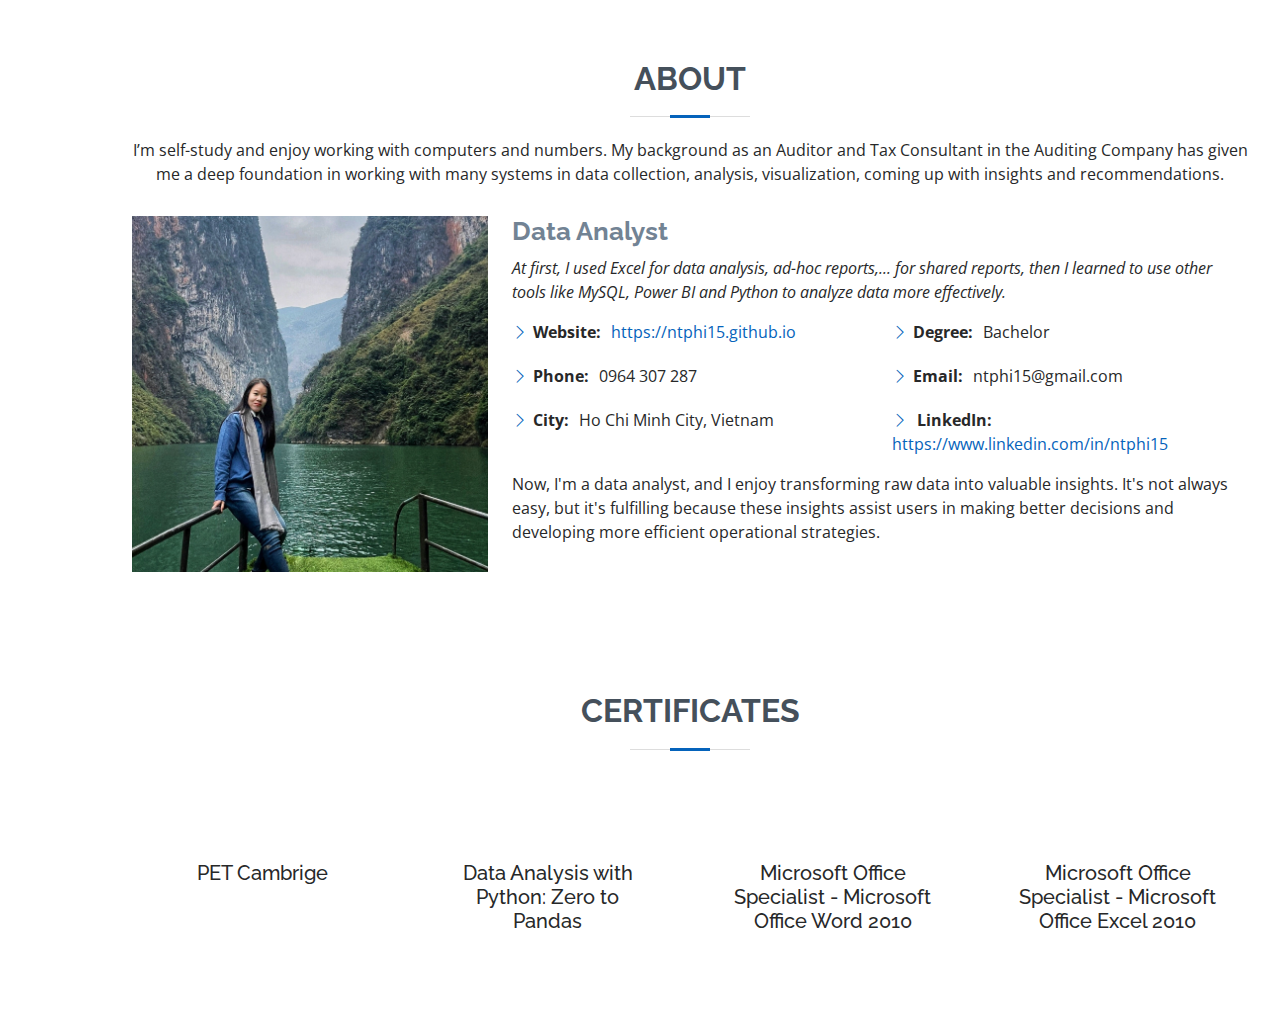
==== project/customer_segmentation_by_rfm_model.html @ 983e6729 "project mobile" ====
<!DOCTYPE html>
<html lang="en">

<head>
  <meta charset="utf-8">
  <meta content="width=device-width, initial-scale=1.0" name="viewport">
  <meta content="" name="description">
  <meta content="" name="keywords">

  <!-- Favicons -->
  <link href="../assets/img/favicon.png" rel="icon">
  <link href="../assets/img/apple-touch-icon.png" rel="apple-touch-icon">

  <!-- Google Fonts -->
  <link href="https://fonts.googleapis.com/css?family=Open+Sans:300,300i,400,400i,600,600i,700,700i|Raleway:300,300i,400,400i,500,500i,600,600i,700,700i|Poppins:300,300i,400,400i,500,500i,600,600i,700,700i" rel="stylesheet">

  <!-- Vendor CSS Files -->
  <link href="../assets/vendor/aos/aos.css" rel="stylesheet">
  <link href="../assets/vendor/bootstrap/css/bootstrap.min.css" rel="stylesheet">
  <link href="../assets/vendor/bootstrap-icons/bootstrap-icons.css" rel="stylesheet">
  <link href="../assets/vendor/boxicons/css/boxicons.min.css" rel="stylesheet">
  <link href="../assets/vendor/glightbox/css/glightbox.min.css" rel="stylesheet">
  <link href="../assets/vendor/swiper/swiper-bundle.min.css" rel="stylesheet">

  <!-- Template Main CSS File -->
  <link href="../assets/css/style.css" rel="stylesheet">

</head>

<body>

    <!-- ======= Mobile nav toggle button ======= -->
    <!-- <button type="button" class="mobile-nav-toggle d-xl-none"><i class="bi bi-list mobile-nav-toggle"></i></button> -->
    <i class="bi bi-list mobile-nav-toggle d-lg-none"></i>
        
    <main id="main">

    <!-- ======= About Section ======= -->
    <section id="about" class="about">
    <div class="container" data-aos="fade-up">

            <div class="section-title">
            <h2>About</h2>
            <My>I’m self-study and enjoy working with computers and numbers. My background as an Auditor and Tax Consultant in the Auditing Company has given me a deep foundation in working with many systems in data collection, analysis, visualization, coming up with insights and recommendations.</p>
            </div>

            <div class="row">
            <div class="col-lg-4">
                <img src="../assets/img/profile-img.jpg" class="img-fluid" alt="">
            </div>
            <div class="col-lg-8 pt-4 pt-lg-0 content">
                <h3>Data Analyst</h3>
                <p class="fst-italic">
                At first, I used Excel for data analysis, ad-hoc reports,... for shared reports, then I learned to use other tools like MySQL, Power BI and Python to analyze data more effectively.
                </p>
                <div class="row">
                <div class="col-lg-6">
                    <ul>
                    <li><i class="bi bi-chevron-right"></i> <strong>Website:</strong> <a href="https://ntphi15.github.io"><span>https://ntphi15.github.io</span></a></li>
                    <li><i class="bi bi-chevron-right"></i> <strong>Phone:</strong> <span>0964 307 287</span></li>
                    <li><i class="bi bi-chevron-right"></i> <strong>City:</strong> <span>Ho Chi Minh City, Vietnam</span></li>
                    </ul>
                </div>
                <div class="col-lg-6">
                    <ul>
                    <li><i class="bi bi-chevron-right"></i> <strong>Degree:</strong> <span>Bachelor</span></li>
                    <li><i class="bi bi-chevron-right"></i> <strong>Email:</strong> <span>ntphi15@gmail.com</span></li>
                    <a><i class="bi bi-chevron-right"></i> <strong>LinkedIn:</strong> <a href="https://www.linkedin.com/in/ntphi15"><span>https://www.linkedin.com/in/ntphi15</span></a></li>
                    </ul>
                </div>
                </div>
                <p>Now, I'm a data analyst, and I enjoy transforming raw data into valuable insights. It's not always easy, but it's fulfilling because these insights assist users in making better decisions and developing more efficient operational strategies.</p>
            </div>
            </div>

        </div>
        </section><!-- End About Section -->

        <!-- ======= Facts Section ======= -->
        <section id="facts" class="facts">
        <div class="container" data-aos="fade-up">

            <div class="section-title">
            <h2>Certificates</h2>
            </div>

            <div class="row">

            <div class="col-lg-3 col-md-6">
                <div class="count-box">
                <h5>PET Cambrige</h5>
                </div>
            </div>

            <div class="col-lg-3 col-md-6 mt-5 mt-md-0">
                <div class="count-box">              
                <h5>Data Analysis with Python: Zero to Pandas</h5>
                </div>
            </div>

            <div class="col-lg-3 col-md-6 mt-5 mt-lg-0">
                <div class="count-box">
                <h5>Microsoft Office Specialist - Microsoft Office Word 2010</h5>
                </div>
            </div>

            <div class="col-lg-3 col-md-6 mt-5 mt-lg-0">
                <div class="count-box">
                <h5>Microsoft Office Specialist - Microsoft Office Excel 2010</h5>
                </div>
            </div>

            </div>

        </div>
        </section><!-- End Facts Section -->
        

    </main><!-- End #main -->

    <div id="preloader"></div>
    <a href="#" class="back-to-top d-flex align-items-center justify-content-center"><i class="bi bi-arrow-up-short"></i></a>

    <!-- Vendor JS Files -->
    <script src="../assets/vendor/purecounter/purecounter_vanilla.js"></script>
    <script src="../assets/vendor/aos/aos.js"></script>
    <script src="../assets/vendor/bootstrap/js/bootstrap.bundle.min.js"></script>
    <script src="../assets/vendor/glightbox/js/glightbox.min.js"></script>
    <script src="../assets/vendor/isotope-layout/isotope.pkgd.min.js"></script>
    <script src="../assets/vendor/swiper/swiper-bundle.min.js"></script>
    <script src="../assets/vendor/typed.js/typed.umd.js"></script>
    <script src="../assets/vendor/waypoints/noframework.waypoints.js"></script>
    <script src="../assets/vendor/php-email-form/validate.js"></script>

    <!-- Template Main JS File -->
    <script src="../assets/js/main.js"></script>

</body>

</html>
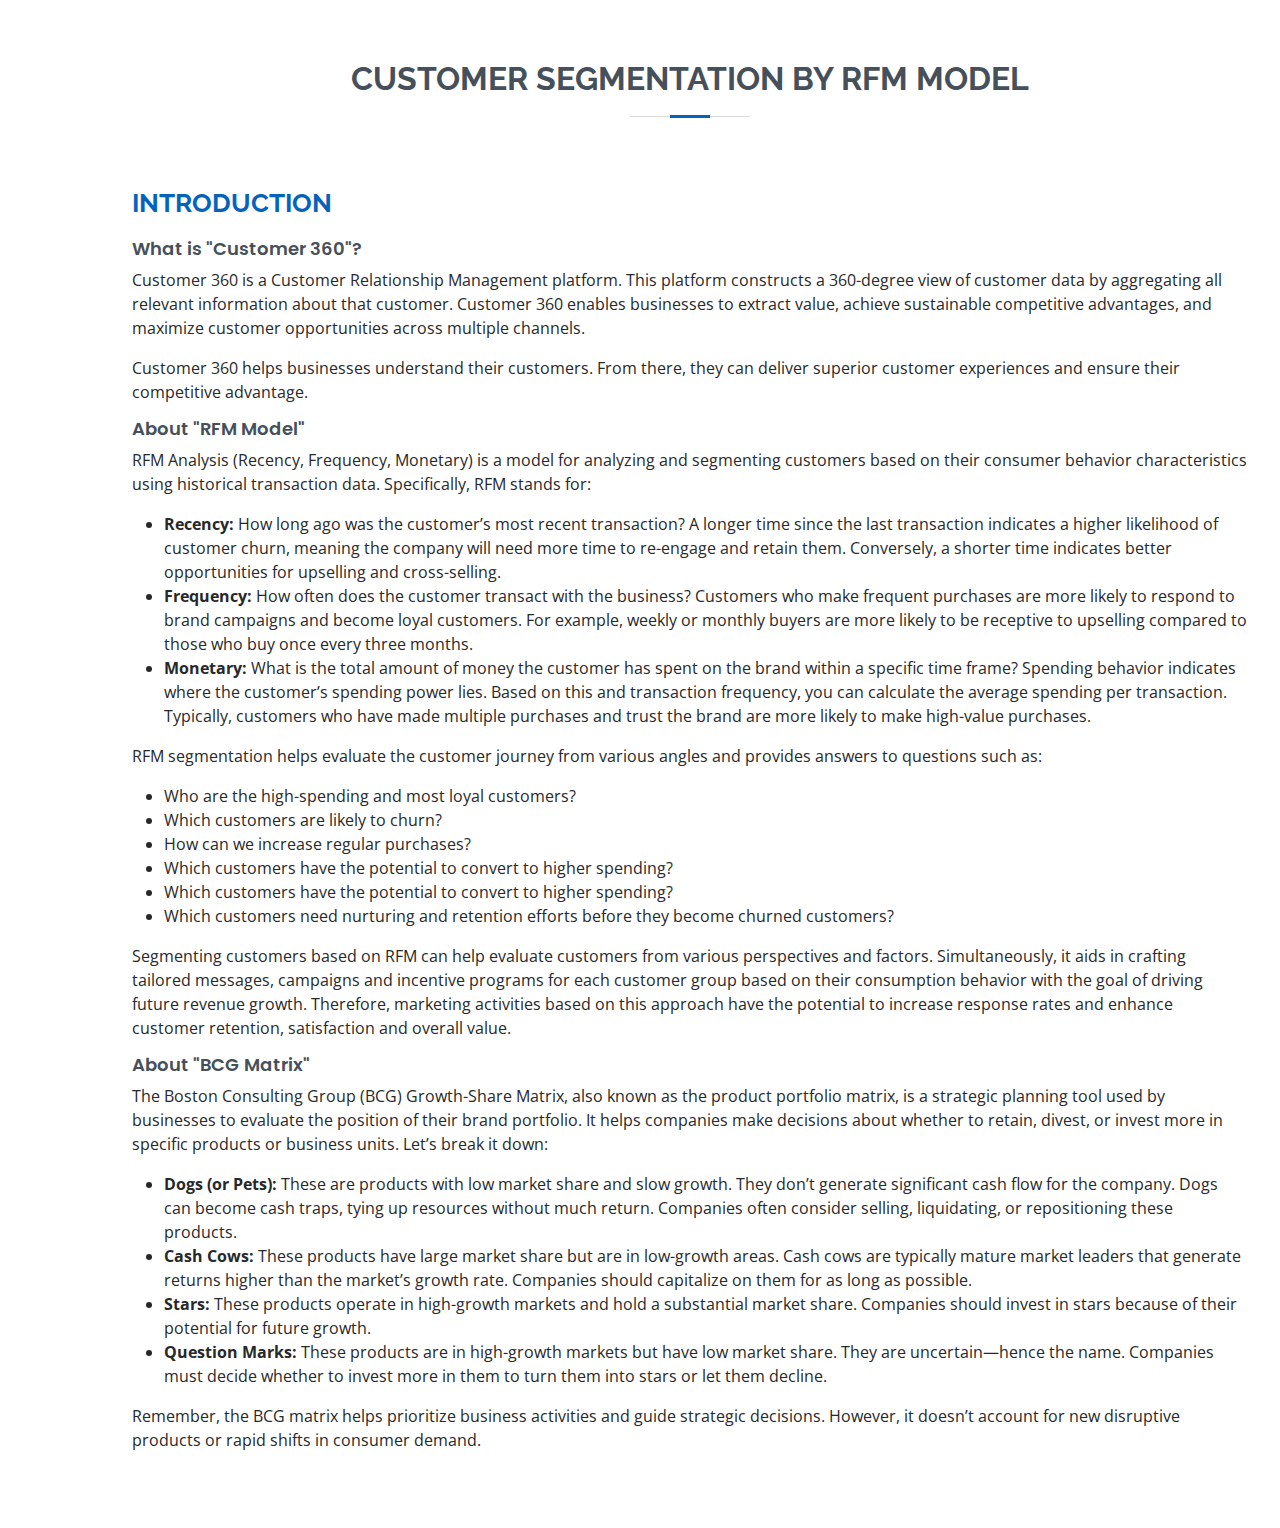
==== commit 242b638b: "about rfm" ====
--- a/project/customer_segmentation_by_rfm_model.html
+++ b/project/customer_segmentation_by_rfm_model.html
@@ -27,94 +27,55 @@
 
 </head>
 
-<body>
-
-    <!-- ======= Mobile nav toggle button ======= -->
-    <!-- <button type="button" class="mobile-nav-toggle d-xl-none"><i class="bi bi-list mobile-nav-toggle"></i></button> -->
-    <i class="bi bi-list mobile-nav-toggle d-lg-none"></i>
-        
+<body>        
     <main id="main">
 
     <!-- ======= About Section ======= -->
     <section id="about" class="about">
-    <div class="container" data-aos="fade-up">
-
-            <div class="section-title">
-            <h2>About</h2>
-            <My>I’m self-study and enjoy working with computers and numbers. My background as an Auditor and Tax Consultant in the Auditing Company has given me a deep foundation in working with many systems in data collection, analysis, visualization, coming up with insights and recommendations.</p>
-            </div>
-
-            <div class="row">
-            <div class="col-lg-4">
-                <img src="../assets/img/profile-img.jpg" class="img-fluid" alt="">
-            </div>
-            <div class="col-lg-8 pt-4 pt-lg-0 content">
-                <h3>Data Analyst</h3>
-                <p class="fst-italic">
-                At first, I used Excel for data analysis, ad-hoc reports,... for shared reports, then I learned to use other tools like MySQL, Power BI and Python to analyze data more effectively.
-                </p>
-                <div class="row">
-                <div class="col-lg-6">
-                    <ul>
-                    <li><i class="bi bi-chevron-right"></i> <strong>Website:</strong> <a href="https://ntphi15.github.io"><span>https://ntphi15.github.io</span></a></li>
-                    <li><i class="bi bi-chevron-right"></i> <strong>Phone:</strong> <span>0964 307 287</span></li>
-                    <li><i class="bi bi-chevron-right"></i> <strong>City:</strong> <span>Ho Chi Minh City, Vietnam</span></li>
-                    </ul>
-                </div>
-                <div class="col-lg-6">
-                    <ul>
-                    <li><i class="bi bi-chevron-right"></i> <strong>Degree:</strong> <span>Bachelor</span></li>
-                    <li><i class="bi bi-chevron-right"></i> <strong>Email:</strong> <span>ntphi15@gmail.com</span></li>
-                    <a><i class="bi bi-chevron-right"></i> <strong>LinkedIn:</strong> <a href="https://www.linkedin.com/in/ntphi15"><span>https://www.linkedin.com/in/ntphi15</span></a></li>
-                    </ul>
-                </div>
-                </div>
-                <p>Now, I'm a data analyst, and I enjoy transforming raw data into valuable insights. It's not always easy, but it's fulfilling because these insights assist users in making better decisions and developing more efficient operational strategies.</p>
-            </div>
-            </div>
-
-        </div>
-        </section><!-- End About Section -->
-
-        <!-- ======= Facts Section ======= -->
-        <section id="facts" class="facts">
         <div class="container" data-aos="fade-up">
 
             <div class="section-title">
-            <h2>Certificates</h2>
+                <h2>Customer Segmentation by RFM Model</h2>     
             </div>
 
-            <div class="row">
+            <div class="resume-item">
+                <h3 class="resume-title">Introduction</h3>
+                <h4>What is "Customer 360"?</h4>
+                <p>Customer 360 is a Customer Relationship Management platform. This platform constructs a 360-degree view of customer data by aggregating all relevant information about that customer. Customer 360 enables businesses to extract value, achieve sustainable competitive advantages, and maximize customer opportunities across multiple channels.</p>
+                <p>Customer 360 helps businesses understand their customers. From there, they can deliver superior customer experiences and ensure their competitive advantage.</p>
 
-            <div class="col-lg-3 col-md-6">
-                <div class="count-box">
-                <h5>PET Cambrige</h5>
-                </div>
-            </div>
+                <h4>About "RFM Model"</h4>
+                <p>RFM Analysis (Recency, Frequency, Monetary) is a model for analyzing and segmenting customers based on their consumer behavior characteristics using historical transaction data. Specifically, RFM stands for:</p>
+                <ul>
+                    <li><b>Recency:</b> How long ago was the customer’s most recent transaction? A longer time since the last transaction indicates a higher likelihood of customer churn, meaning the company will need more time to re-engage and retain them. Conversely, a shorter time indicates better opportunities for upselling and cross-selling.</li>
+                    <li><b>Frequency:</b> How often does the customer transact with the business? Customers who make frequent purchases are more likely to respond to brand campaigns and become loyal customers. For example, weekly or monthly buyers are more likely to be receptive to upselling compared to those who buy once every three months.</li>
+                    <li><b>Monetary:</b> What is the total amount of money the customer has spent on the brand within a specific time frame? Spending behavior indicates where the customer’s spending power lies. Based on this and transaction frequency, you can calculate the average spending per transaction. Typically, customers who have made multiple purchases and trust the brand are more likely to make high-value purchases.</li>
+                </ul>
+                <p>RFM segmentation helps evaluate the customer journey from various angles and provides answers to questions such as:</p> 
+                <ul>
+                    <li>Who are the high-spending and most loyal customers?</li>
+                    <li>Which customers are likely to churn?</li>
+                    <li>How can we increase regular purchases?</li>
+                    <li>Which customers have the potential to convert to higher spending?</li>
+                    <li>Which customers have the potential to convert to higher spending?</li>
+                    <li>Which customers need nurturing and retention efforts before they become churned customers?</li>
+                </ul>                  
+                <p>Segmenting customers based on RFM can help evaluate customers from various perspectives and factors. Simultaneously, it aids in crafting tailored messages, campaigns and incentive programs for each customer group based on their consumption behavior with the goal of driving future revenue growth. Therefore, marketing activities based on this approach have the potential to increase response rates and enhance customer retention, satisfaction and overall value.</p>
 
-            <div class="col-lg-3 col-md-6 mt-5 mt-md-0">
-                <div class="count-box">              
-                <h5>Data Analysis with Python: Zero to Pandas</h5>
-                </div>
-            </div>
-
-            <div class="col-lg-3 col-md-6 mt-5 mt-lg-0">
-                <div class="count-box">
-                <h5>Microsoft Office Specialist - Microsoft Office Word 2010</h5>
-                </div>
-            </div>
-
-            <div class="col-lg-3 col-md-6 mt-5 mt-lg-0">
-                <div class="count-box">
-                <h5>Microsoft Office Specialist - Microsoft Office Excel 2010</h5>
-                </div>
-            </div>
-
-            </div>
-
-        </div>
-        </section><!-- End Facts Section -->
-        
+                <h4>About "BCG Matrix"</h4>
+                <p>The Boston Consulting Group (BCG) Growth-Share Matrix, also known as the product portfolio matrix, is a strategic planning tool used by businesses to evaluate the position of their brand portfolio. It helps companies make decisions about whether to retain, divest, or invest more in specific products or business units. Let’s break it down:</p>         
+                <ul>                    
+                    <li><b>Dogs (or Pets):</b> These are products with low market share and slow growth. They don’t generate significant cash flow for the company. Dogs can become cash traps, tying up resources without much return. Companies often consider selling, liquidating, or repositioning these products.</li>
+                    <li><b>Cash Cows:</b> These products have large market share but are in low-growth areas. Cash cows are typically mature market leaders that generate returns higher than the market’s growth rate. Companies should capitalize on them for as long as possible.</li>
+                    <li><b>Stars:</b> These products operate in high-growth markets and hold a substantial market share. Companies should invest in stars because of their potential for future growth.</li>
+                    <li><b>Question Marks:</b> These products are in high-growth markets but have low market share. They are uncertain—hence the name. Companies must decide whether to invest more in them to turn them into stars or let them decline.</li>
+                </ul>                    
+                <p>Remember, the BCG matrix helps prioritize business activities and guide strategic decisions. However, it doesn’t account for new disruptive products or rapid shifts in consumer demand.</p>
+            </div>    
+            
+        </div>        
+               
+    </section><!-- End About Section -->        
 
     </main><!-- End #main -->
 
--- a/assets/css/style.css
+++ b/assets/css/style.css
@@ -433,6 +433,24 @@
   margin-bottom: 0;
 }
 
+.about .resume-title {
+  font-size: 26px;
+  font-weight: 700;
+  margin-top: 20px;
+  margin-bottom: 20px;
+  text-transform: uppercase;
+  color: #0563bb;
+}
+
+.about .resume-item h4 {
+  line-height: 18px;
+  font-size: 18px;
+  font-weight: 600;
+  font-family: "Poppins", sans-serif;
+  color: #45505b;
+  margin-bottom: 10px;
+}
+
 /*--------------------------------------------------------------
 # Facts
 --------------------------------------------------------------*/
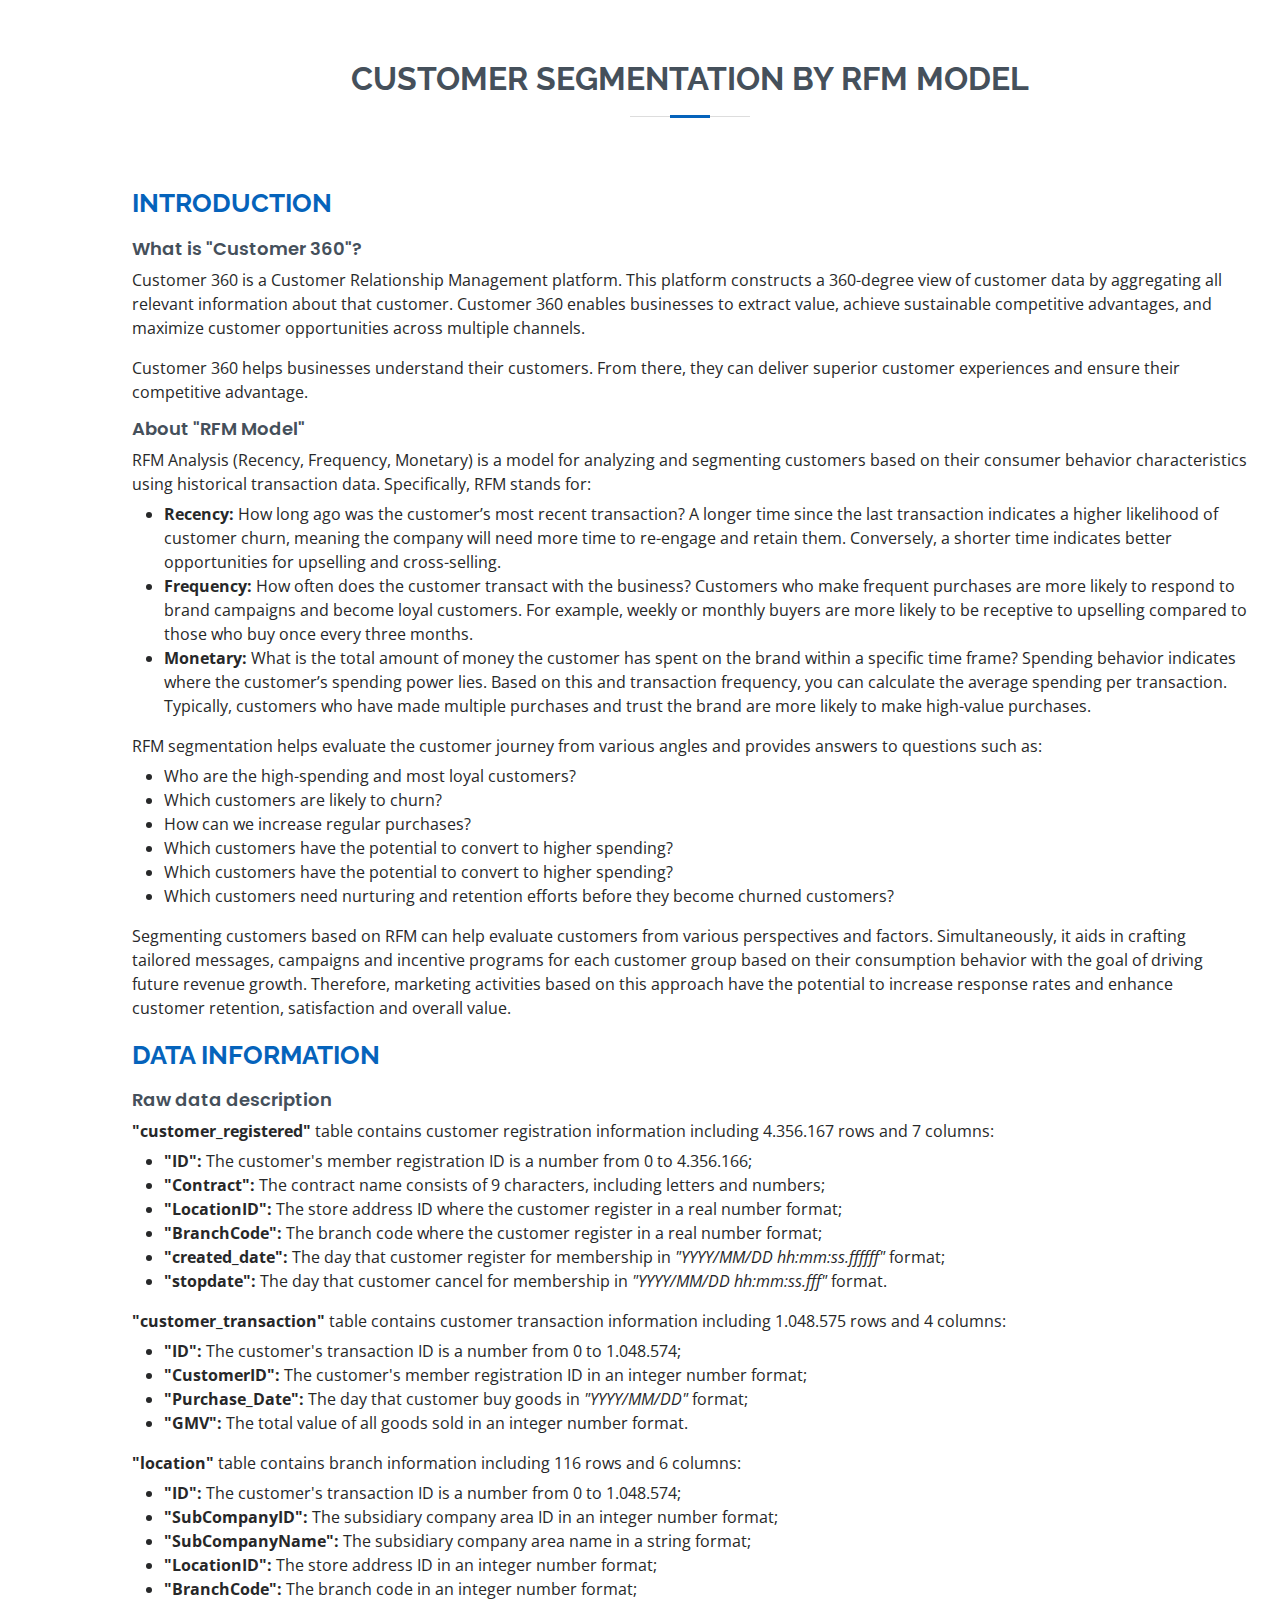
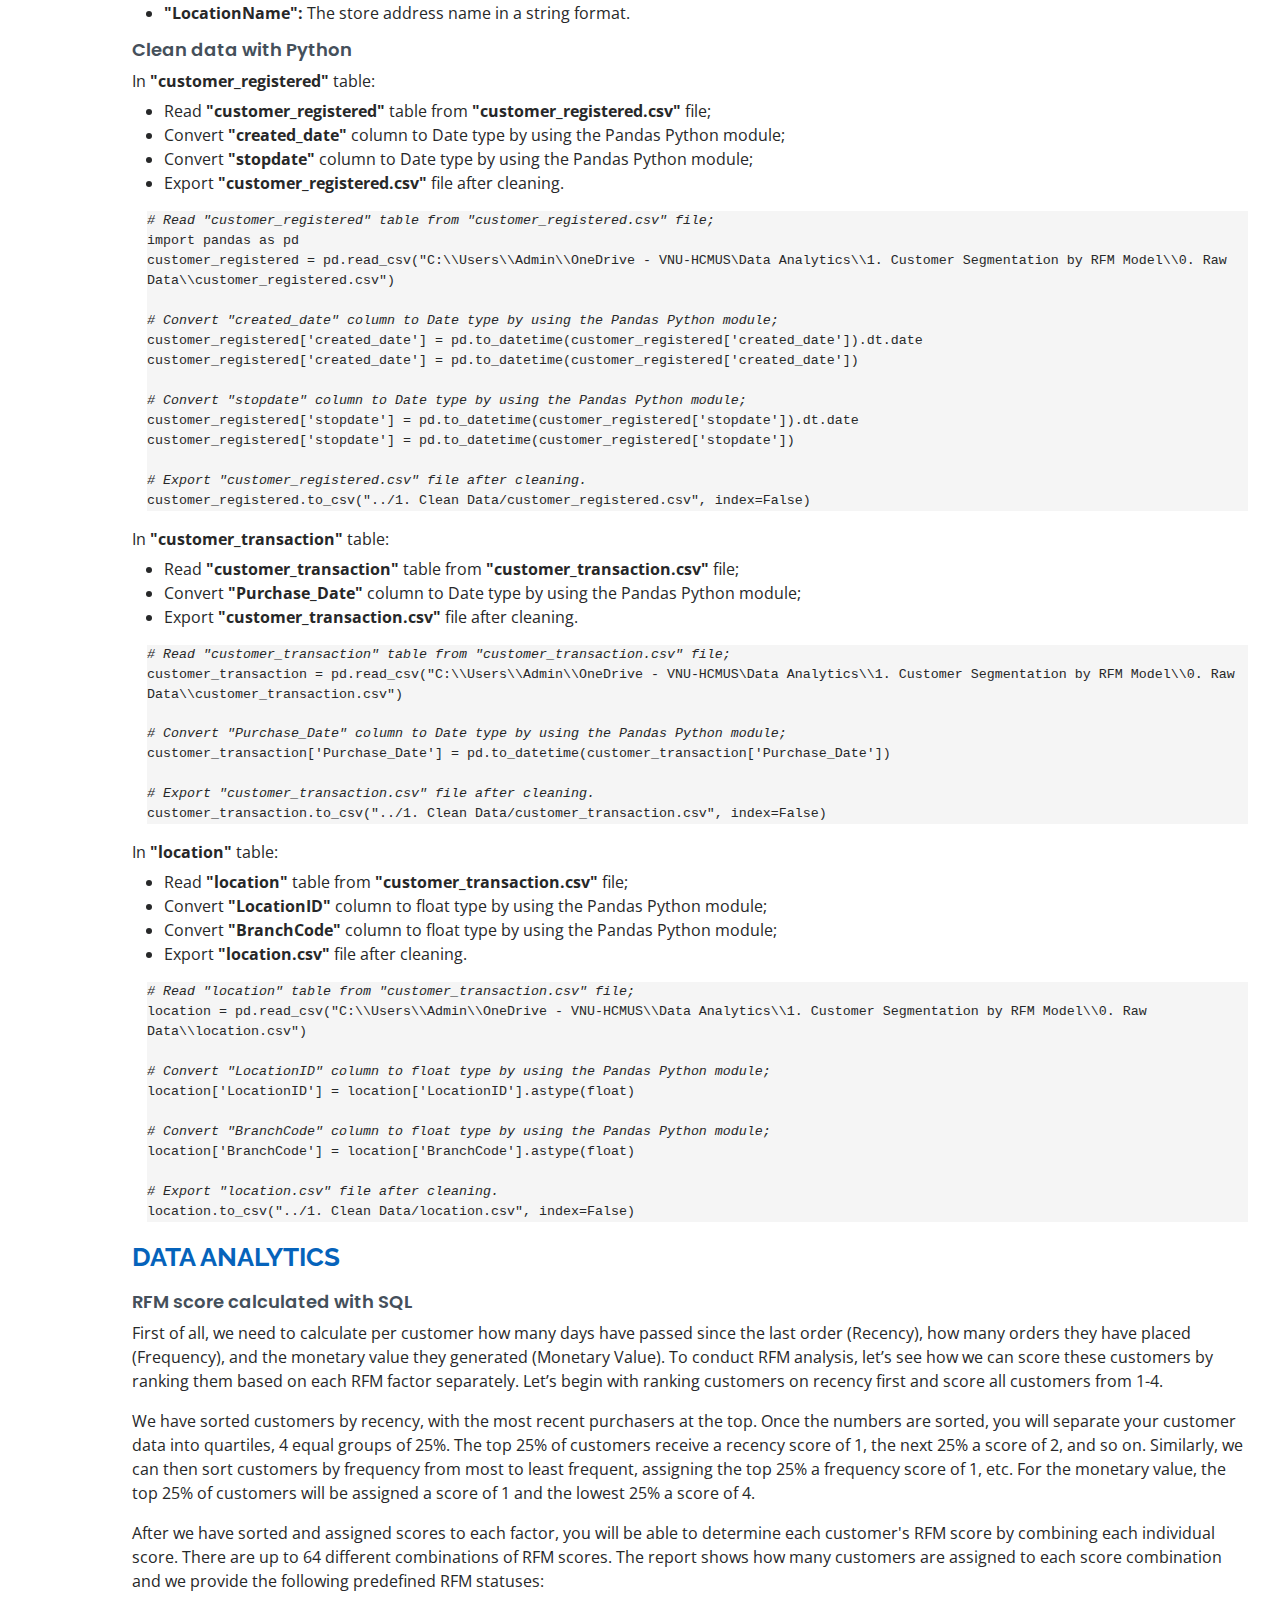
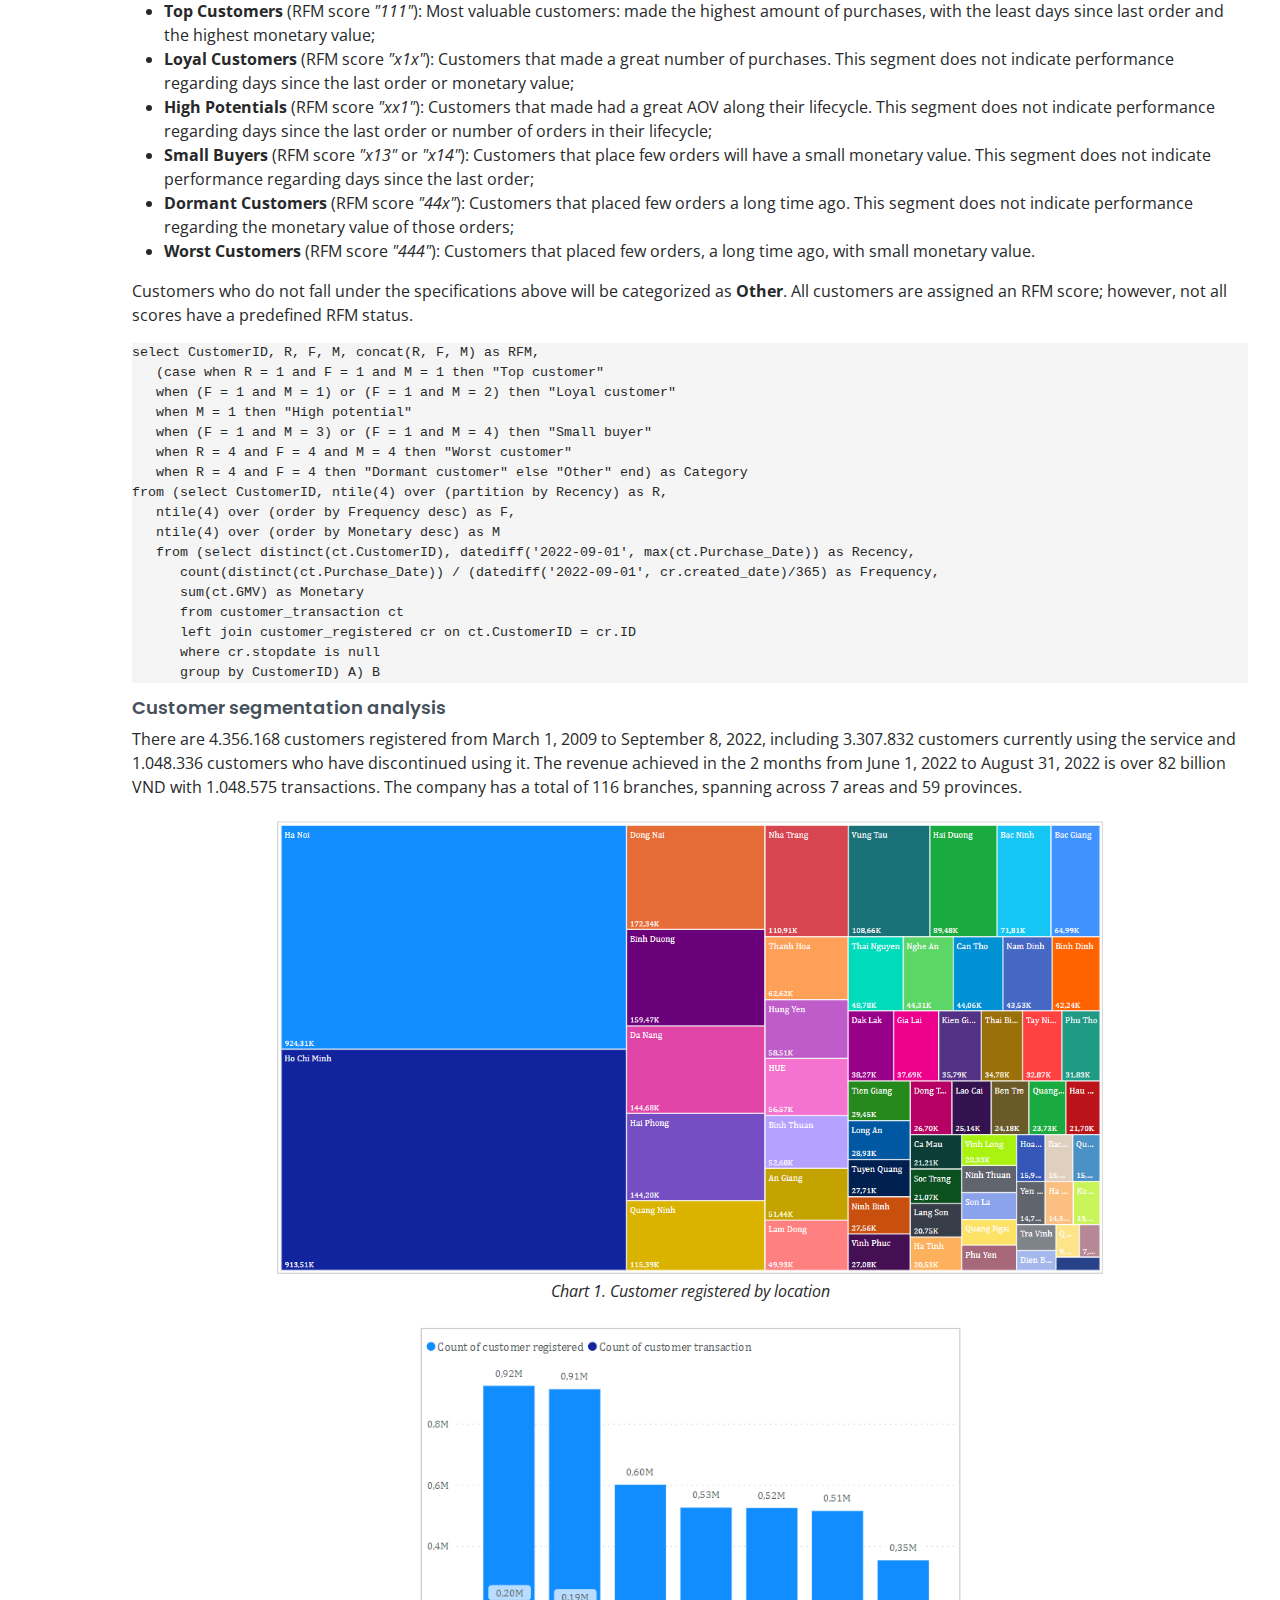
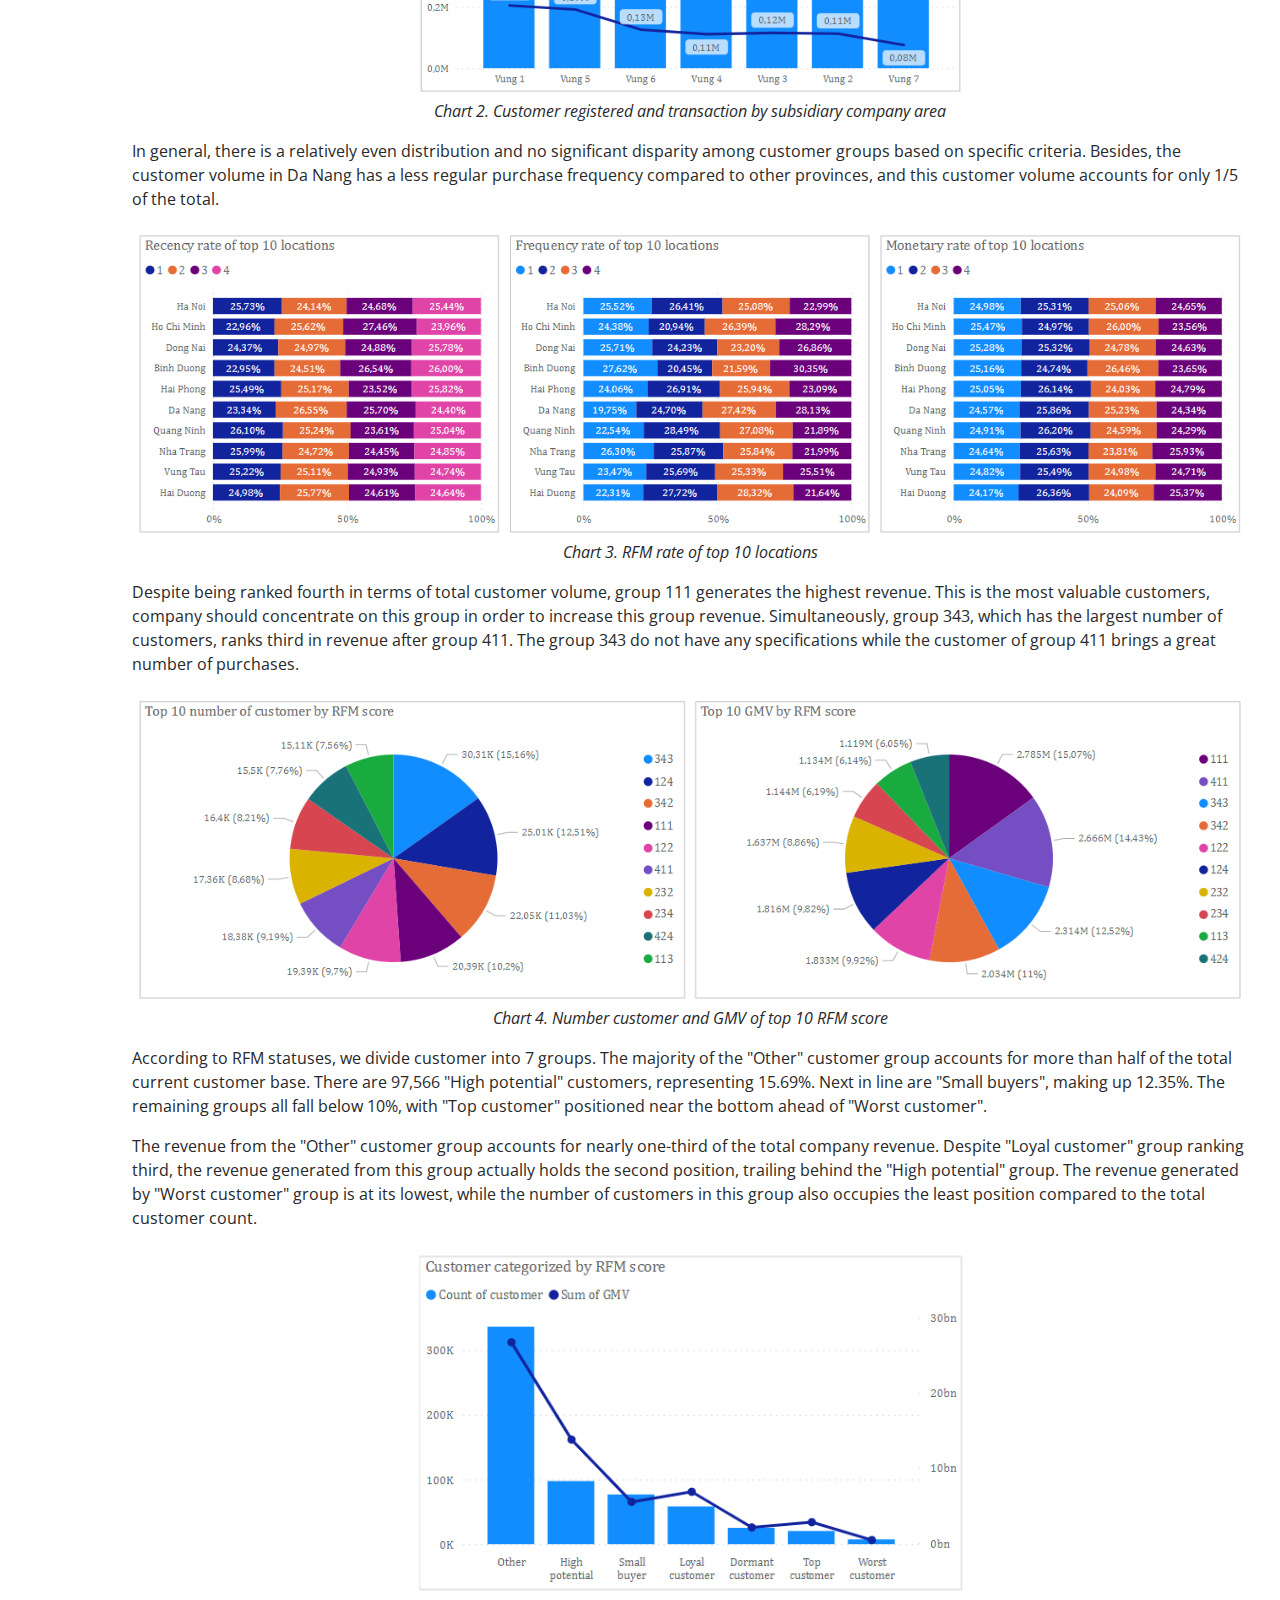
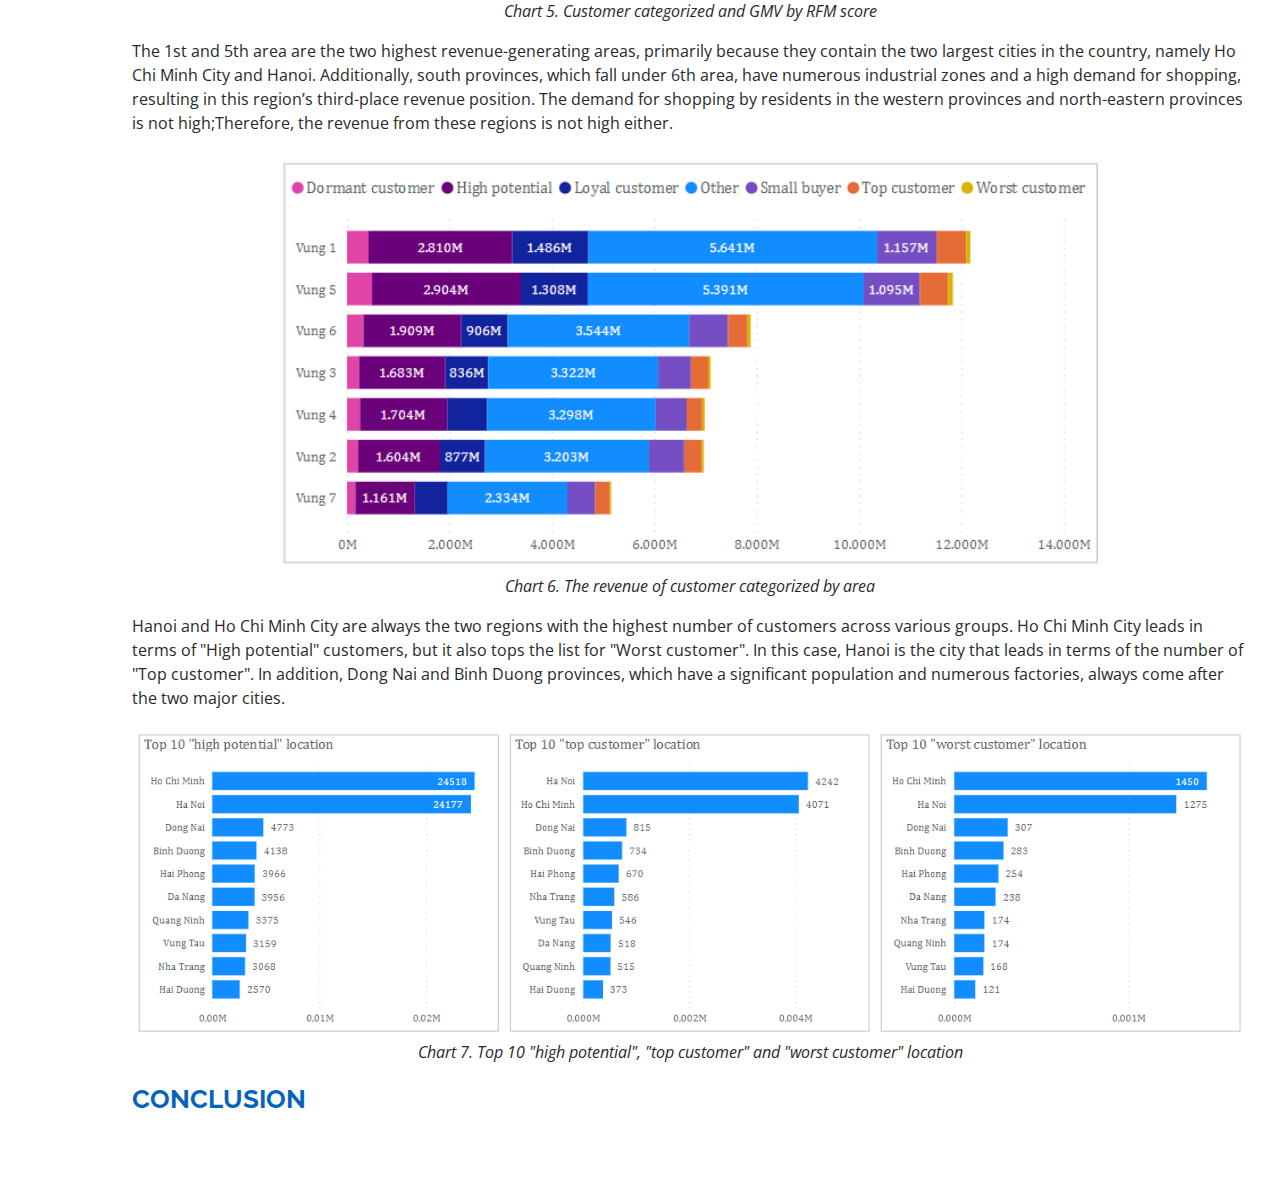
==== commit 14f1935d: "rfm" ====
--- a/project/customer_segmentation_by_rfm_model.html
+++ b/project/customer_segmentation_by_rfm_model.html
@@ -24,7 +24,6 @@
 
   <!-- Template Main CSS File -->
   <link href="../assets/css/style.css" rel="stylesheet">
-
 </head>
 
 <body>        
@@ -61,18 +60,197 @@
                     <li>Which customers need nurturing and retention efforts before they become churned customers?</li>
                 </ul>                  
                 <p>Segmenting customers based on RFM can help evaluate customers from various perspectives and factors. Simultaneously, it aids in crafting tailored messages, campaigns and incentive programs for each customer group based on their consumption behavior with the goal of driving future revenue growth. Therefore, marketing activities based on this approach have the potential to increase response rates and enhance customer retention, satisfaction and overall value.</p>
-
-                <h4>About "BCG Matrix"</h4>
-                <p>The Boston Consulting Group (BCG) Growth-Share Matrix, also known as the product portfolio matrix, is a strategic planning tool used by businesses to evaluate the position of their brand portfolio. It helps companies make decisions about whether to retain, divest, or invest more in specific products or business units. Let’s break it down:</p>         
-                <ul>                    
-                    <li><b>Dogs (or Pets):</b> These are products with low market share and slow growth. They don’t generate significant cash flow for the company. Dogs can become cash traps, tying up resources without much return. Companies often consider selling, liquidating, or repositioning these products.</li>
-                    <li><b>Cash Cows:</b> These products have large market share but are in low-growth areas. Cash cows are typically mature market leaders that generate returns higher than the market’s growth rate. Companies should capitalize on them for as long as possible.</li>
-                    <li><b>Stars:</b> These products operate in high-growth markets and hold a substantial market share. Companies should invest in stars because of their potential for future growth.</li>
-                    <li><b>Question Marks:</b> These products are in high-growth markets but have low market share. They are uncertain—hence the name. Companies must decide whether to invest more in them to turn them into stars or let them decline.</li>
-                </ul>                    
-                <p>Remember, the BCG matrix helps prioritize business activities and guide strategic decisions. However, it doesn’t account for new disruptive products or rapid shifts in consumer demand.</p>
             </div>    
             
+            <div class="resume-item">
+                <h3 class="resume-title">Data Information</h3>
+                <h4>Raw data description</h4>
+                <p><b>"customer_registered"</b> table contains customer registration information including 4.356.167 rows and 7 columns:</p>
+                <ul>
+                    <li><b>"ID":</b> The customer's member registration ID is a number from 0 to 4.356.166;</li>
+                    <li><b>"Contract":</b> The contract name consists of 9 characters, including letters and numbers;</li>
+                    <li><b>"LocationID":</b> The store address ID where the customer register in a real number format;</li>
+                    <li><b>"BranchCode":</b> The branch code where the customer register in a real number format;</li>
+                    <li><b>"created_date":</b> The day that customer register for membership in <i>"YYYY/MM/DD hh:mm:ss.ffffff"</i> format;</li>
+                    <li><b>"stopdate":</b> The day that customer cancel for membership in <i>"YYYY/MM/DD hh:mm:ss.fff"</i> format.</li>
+                </ul>
+                <p><b>"customer_transaction"</b> table contains customer transaction information including 1.048.575 rows and 4 columns:</p>
+                <ul>
+                    <li><b>"ID":</b> The customer's transaction ID is a number from 0 to 1.048.574;</li>
+                    <li><b>"CustomerID":</b> The customer's member registration ID in an integer number format;</li>
+                    <li><b>"Purchase_Date":</b> The day that customer buy goods in <i>"YYYY/MM/DD"</i> format;</li>
+                    <li><b>"GMV":</b> The total value of all goods sold in an integer number format.</li>
+                </ul>                
+                <p><b>"location"</b> table contains branch information including 116 rows and 6 columns:</p>
+                <ul>
+                    <li><b>"ID":</b> The customer's transaction ID is a number from 0 to 1.048.574;</li>
+                    <li><b>"SubCompanyID":</b> The subsidiary company area ID in an integer number format;</li>
+                    <li><b>"SubCompanyName":</b> The subsidiary company area name in a string format;</li>
+                    <li><b>"LocationID":</b> The store address ID in an integer number format;</li>
+                    <li><b>"BranchCode":</b> The branch code in an integer number format;</li>
+                    <li><b>"LocationName":</b> The store address name in a string format.</li>
+                </ul>
+
+                <h4>Clean data with Python</h4>
+                <p>In <b>"customer_registered"</b> table:</p>
+                <ul>
+                    <li>Read <b>"customer_registered"</b> table from <b>"customer_registered.csv"</b> file;</li>
+                    <li>Convert <b>"created_date"</b> column to Date type by using the Pandas Python module;</li>
+                    <li>Convert <b>"stopdate"</b> column to Date type by using the Pandas Python module;</li>
+                    <li>Export <b>"customer_registered.csv"</b> file after cleaning.</li>
+                </ul>
+                <div class="code">
+                    <p>
+                        <i># Read "customer_registered" table from "customer_registered.csv" file;</i>
+                        <br>import pandas as pd
+                        <br>customer_registered = pd.read_csv("C:\\Users\\Admin\\OneDrive - VNU-HCMUS\Data Analytics\\1. Customer Segmentation by RFM Model\\0. Raw Data\\customer_registered.csv")
+                        <br>
+                        <br><i># Convert "created_date" column to Date type by using the Pandas Python module;</i>
+                        <br>customer_registered['created_date'] = pd.to_datetime(customer_registered['created_date']).dt.date
+                        <br>customer_registered['created_date'] = pd.to_datetime(customer_registered['created_date'])
+                        <br>
+                        <br><i># Convert "stopdate" column to Date type by using the Pandas Python module;</i>
+                        <br>customer_registered['stopdate'] = pd.to_datetime(customer_registered['stopdate']).dt.date
+                        <br>customer_registered['stopdate'] = pd.to_datetime(customer_registered['stopdate'])
+                        <br>
+                        <br><i># Export "customer_registered.csv" file after cleaning.</i>
+                        <br>customer_registered.to_csv("../1. Clean Data/customer_registered.csv", index=False)
+                    </p>
+                </div>
+                <p>In <b>"customer_transaction"</b> table:</p>
+                <ul>
+                    <li>Read <b>"customer_transaction"</b> table from <b>"customer_transaction.csv"</b> file;</li>
+                    <li>Convert <b>"Purchase_Date"</b> column to Date type by using the Pandas Python module;</li>
+                    <li>Export <b>"customer_transaction.csv"</b> file after cleaning.</li>
+                </ul>
+                <div class="code">
+                    <p>
+                        <i># Read "customer_transaction" table from "customer_transaction.csv" file;</i>
+                        <br>customer_transaction = pd.read_csv("C:\\Users\\Admin\\OneDrive - VNU-HCMUS\Data Analytics\\1. Customer Segmentation by RFM Model\\0. Raw Data\\customer_transaction.csv")
+                        <br>
+                        <br><i># Convert "Purchase_Date" column to Date type by using the Pandas Python module;</i>
+                        <br>customer_transaction['Purchase_Date'] = pd.to_datetime(customer_transaction['Purchase_Date'])
+                        <br>
+                        <br><i># Export "customer_transaction.csv" file after cleaning.</i>
+                        <br>customer_transaction.to_csv("../1. Clean Data/customer_transaction.csv", index=False)
+                    </p>
+                </div>
+                <p>In <b>"location"</b> table:</p>
+                <ul>
+                    <li>Read <b>"location"</b> table from <b>"customer_transaction.csv"</b> file;</li>
+                    <li>Convert <b>"LocationID"</b> column to float type by using the Pandas Python module;</li>
+                    <li>Convert <b>"BranchCode"</b> column to float type by using the Pandas Python module;</li>
+                    <li>Export <b>"location.csv"</b> file after cleaning.</li>
+                </ul>
+                <div class="code">
+                    <p>
+                        <i># Read "location" table from "customer_transaction.csv" file;</i>
+                        <br>location = pd.read_csv("C:\\Users\\Admin\\OneDrive - VNU-HCMUS\\Data Analytics\\1. Customer Segmentation by RFM Model\\0. Raw Data\\location.csv")
+                        <br>
+                        <br><i># Convert "LocationID" column to float type by using the Pandas Python module;</i>
+                        <br>location['LocationID'] = location['LocationID'].astype(float)
+                        <br>
+                        <br><i># Convert "BranchCode" column to float type by using the Pandas Python module;</i>
+                        <br>location['BranchCode'] = location['BranchCode'].astype(float)
+                        <br>
+                        <br><i># Export "location.csv" file after cleaning.</i>
+                        <br>location.to_csv("../1. Clean Data/location.csv", index=False)
+                    </p>
+                </div>
+            </div>
+
+            <div class="resume-item">
+                <h3 class="resume-title">Data Analytics</h3>
+                <h4>RFM score calculated with SQL</h4>
+                <p>First of all, we need to calculate per customer how many days have passed since the last order (Recency), how many orders they have placed (Frequency), and the monetary value they generated (Monetary Value). To conduct RFM analysis, let’s see how we can score these customers by ranking them based on each RFM factor separately. Let’s begin with ranking customers on recency first and score all customers from 1-4.</p>
+                <p>We have sorted customers by recency, with the most recent purchasers at the top. Once the numbers are sorted, you will separate your customer data into quartiles, 4 equal groups of 25%. The top 25% of customers receive a recency score of 1, the next 25% a score of 2, and so on. Similarly, we can then sort customers by frequency from most to least frequent, assigning the top 25% a frequency score of 1, etc. For the monetary value, the top 25% of customers will be assigned a score of 1 and the lowest 25% a score of 4.</p>
+                <p>After we have sorted and assigned scores to each factor, you will be able to determine each customer's RFM score by combining each individual score. There are up to 64 different combinations of RFM scores. The report shows how many customers are assigned to each score combination and we provide the following predefined RFM statuses:</p>
+                <ul>
+                    <li><b>Top Customers</b> (RFM score <i>"111"</i>): Most valuable customers:  made the highest amount of purchases, with the least days since last order and the highest monetary value;</li>
+                    <li><b>Loyal Customers</b> (RFM score <i>"x1x"</i>): Customers that made a great number of purchases. This segment does not indicate performance regarding days since the last order or monetary value;</li>
+                    <li><b>High Potentials</b> (RFM score <i>"xx1"</i>): Customers that made had a great AOV along their lifecycle. This segment does not indicate performance regarding days since the last order or number of orders in their lifecycle;</li>
+                    <li><b>Small Buyers</b> (RFM score <i>"x13"</i> or <i>"x14"</i>): Customers that place few orders will have a small monetary value. This segment does not indicate performance regarding days since the last order;</li>
+                    <li><b>Dormant Customers</b> (RFM score <i>"44x"</i>): Customers that placed few orders a long time ago. This segment does not indicate performance regarding the monetary value of those orders;</li>
+                    <li><b>Worst Customers</b> (RFM score <i>"444"</i>): Customers that placed few orders, a long time ago, with small monetary value.</li>
+                </ul>
+                <p>Customers who do not fall under the specifications above will be categorized as <b>Other</b>. All customers are assigned an RFM score; however, not all scores have a predefined RFM status.</p>
+                <div class="code" style="margin-left: 0px;">
+                    <p>
+                        select CustomerID, R, F, M, concat(R, F, M) as RFM,
+                        <br>&nbsp;&nbsp;&nbsp;(case when R = 1 and F = 1 and M = 1 then "Top customer"
+                        <br>&nbsp;&nbsp;&nbsp;when (F = 1 and M = 1) or (F = 1 and M = 2) then "Loyal customer"
+	                    <br>&nbsp;&nbsp;&nbsp;when M = 1 then "High potential"
+                        <br>&nbsp;&nbsp;&nbsp;when (F = 1 and M = 3) or (F = 1 and M = 4) then "Small buyer"
+                        <br>&nbsp;&nbsp;&nbsp;when R = 4 and F = 4 and M = 4 then "Worst customer"
+                        <br>&nbsp;&nbsp;&nbsp;when R = 4 and F = 4 then "Dormant customer" else "Other" end) as Category
+                        <br>from (select CustomerID, ntile(4) over (partition by Recency) as R,
+	                    <br>&nbsp;&nbsp;&nbsp;ntile(4) over (order by Frequency desc) as F,
+	                    <br>&nbsp;&nbsp;&nbsp;ntile(4) over (order by Monetary desc) as M
+	                    <br>&nbsp;&nbsp;&nbsp;from (select distinct(ct.CustomerID), datediff('2022-09-01', max(ct.Purchase_Date)) as Recency,
+                        <br>&nbsp;&nbsp;&nbsp;&nbsp;&nbsp;&nbsp;count(distinct(ct.Purchase_Date)) / (datediff('2022-09-01', cr.created_date)/365) as Frequency,
+                        <br>&nbsp;&nbsp;&nbsp;&nbsp;&nbsp;&nbsp;sum(ct.GMV)	as Monetary
+                        <br>&nbsp;&nbsp;&nbsp;&nbsp;&nbsp;&nbsp;from customer_transaction ct
+                        <br>&nbsp;&nbsp;&nbsp;&nbsp;&nbsp;&nbsp;left join customer_registered cr on ct.CustomerID = cr.ID 
+                        <br>&nbsp;&nbsp;&nbsp;&nbsp;&nbsp;&nbsp;where cr.stopdate is null
+                        <br>&nbsp;&nbsp;&nbsp;&nbsp;&nbsp;&nbsp;group by CustomerID) A) B
+                    </p>
+                </div>
+                
+                <h4>Customer segmentation analysis</h4>
+                <p>There are 4.356.168 customers registered from March 1, 2009 to September 8, 2022, including 3.307.832 customers currently using the service and 1.048.336 customers who have discontinued using it. The revenue achieved in the 2 months from June 1, 2022 to August 31, 2022 is over 82 billion VND with 1.048.575 transactions. The company has a total of 116 branches, spanning across 7 areas and 59 provinces.</p>
+                <p>
+                    <center>
+                        <img src="../assets/img/customer_segmentation_by_rfm_model/1.png" alt="Customer registered by location" width="75%">
+                        <br><i>Chart 1. Customer registered by location</i>
+                    </center>
+                </p>
+                <p>
+                    <center>
+                        <img src="../assets/img/customer_segmentation_by_rfm_model/2.png" alt="Customer registered and transaction by subsidiary company area" width="50%">
+                        <br><i>Chart 2. Customer registered and transaction by subsidiary company area</i>
+                    </center>
+                </p>
+                <p>In general, there is a relatively even distribution and no significant disparity among customer groups based on specific criteria. Besides, the customer volume in Da Nang has a less regular purchase frequency compared to other provinces, and this customer volume accounts for only 1/5 of the total.</p>
+                <p>
+                    <center>
+                        <img src="../assets/img/customer_segmentation_by_rfm_model/3.png" alt="RFM rate of top 10 locations" width="100%">
+                        <br><i>Chart 3. RFM rate of top 10 locations</i>
+                    </center>
+                </p>
+                <p>Despite being ranked fourth in terms of total customer volume, group 111 generates the highest revenue. This is the most valuable customers, company should concentrate on this group in order to increase this group revenue. Simultaneously, group 343, which has the largest number of customers, ranks third in revenue after group 411. The group 343 do not have any specifications while the customer of group 411 brings a great number of purchases. </p>
+                <p>
+                    <center>
+                        <img src="../assets/img/customer_segmentation_by_rfm_model/4.png" alt="Number customer and GMV of top 10 RFM score" width="100%">
+                        <br><i>Chart 4. Number customer and GMV of top 10 RFM score</i>
+                    </center>
+                </p>
+                <p>According to RFM statuses, we divide customer into 7 groups. The majority of the "Other" customer group accounts for more than half of the total current customer base. There are 97,566 "High potential" customers, representing 15.69%. Next in line are "Small buyers", making up 12.35%. The remaining groups all fall below 10%, with "Top customer" positioned near the bottom ahead of "Worst customer".</p>
+                <p>The revenue from the "Other" customer group accounts for nearly one-third of the total company revenue. Despite "Loyal customer" group ranking third, the revenue generated from this group actually holds the second position, trailing behind the "High potential" group. The revenue generated by "Worst customer" group is at its lowest, while the number of customers in this group also occupies the least position compared to the total customer count.</p>
+                <p>
+                    <center>
+                        <img src="../assets/img/customer_segmentation_by_rfm_model/5.png" alt="Customer categorized and GMV by RFM score" width="50%">
+                        <br><i>Chart 5. Customer categorized and GMV by RFM score</i>
+                    </center>
+                </p>
+                <p>The 1st and 5th area are the two highest revenue-generating areas, primarily because they contain the two largest cities in the country, namely Ho Chi Minh City and Hanoi. Additionally, south provinces, which fall under 6th area, have numerous industrial zones and a high demand for shopping, resulting in this region’s third-place revenue position. The demand for shopping by residents in the western provinces and north-eastern provinces is not high;Therefore, the revenue from these regions is not high either.</p>
+                <p>
+                    <center>
+                        <img src="../assets/img/customer_segmentation_by_rfm_model/6.png" alt="The revenue of customer categorized by area" width="75%">
+                        <br><i>Chart 6. The revenue of customer categorized by area</i>
+                    </center>
+                </p>
+                <p>Hanoi and Ho Chi Minh City are always the two regions with the highest number of customers across various groups. Ho Chi Minh City leads in terms of "High potential" customers, but it also tops the list for "Worst customer". In this case, Hanoi is the city that leads in terms of the number of "Top customer". In addition, Dong Nai and Binh Duong provinces, which have a significant population and numerous factories, always come after the two major cities.</p>
+                <p>
+                    <center>
+                        <img src="../assets/img/customer_segmentation_by_rfm_model/7.png" alt="Top 10 'high potential', 'top customer' and 'worst customer' location" width="100%">
+                        <br><i>Chart 7. Top 10 "high potential", "top customer" and "worst customer" location</i>
+                    </center>
+                </p>
+            </div>
+
+            <div class="resume-item">
+                <h3 class="resume-title">Conclusion</h3>
+            </div>
         </div>        
                
     </section><!-- End About Section -->        
--- a/assets/css/style.css
+++ b/assets/css/style.css
@@ -451,6 +451,17 @@
   margin-bottom: 10px;
 }
 
+.about ul {
+  margin-top: -10px;
+}
+
+.about .code{
+  background: whitesmoke;
+  font-family: 'Courier New', Courier, monospace;
+  font-size: smaller;
+  margin-left: 15px;
+}
+
 /*--------------------------------------------------------------
 # Facts
 --------------------------------------------------------------*/
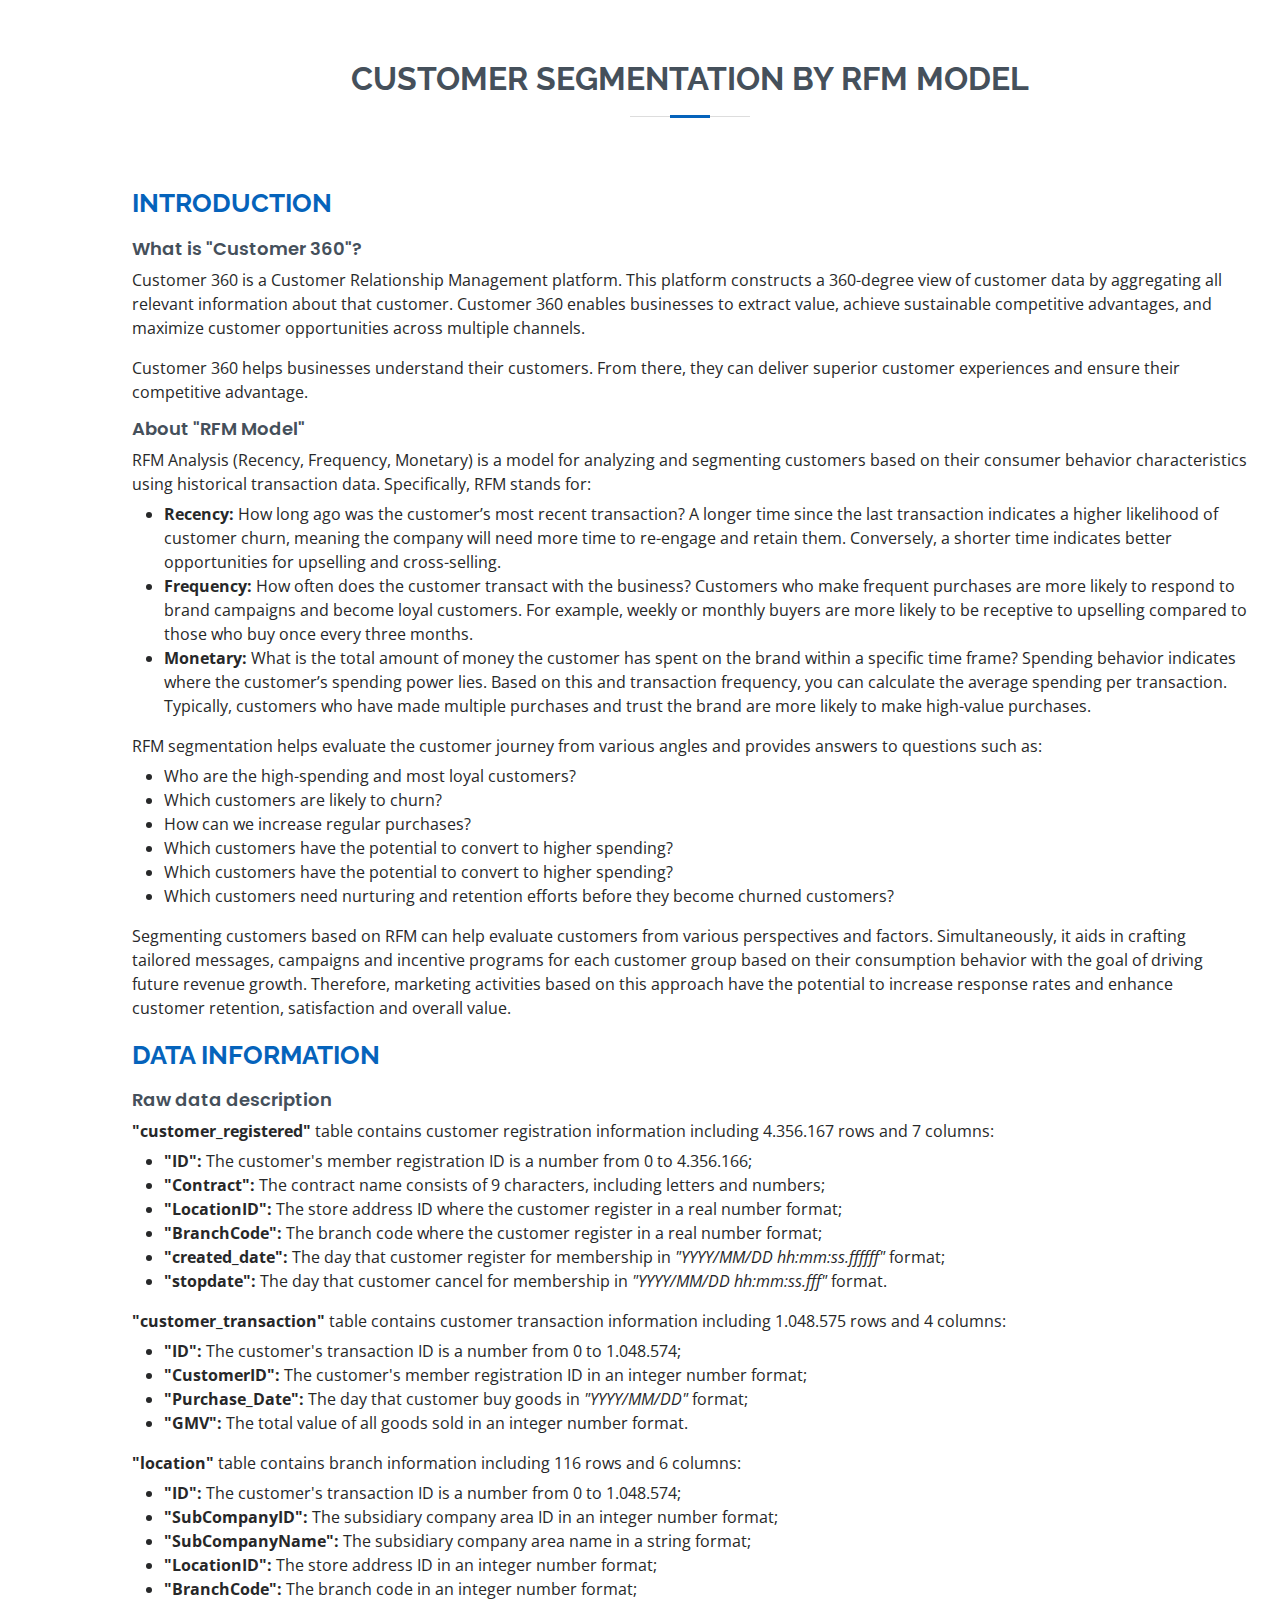
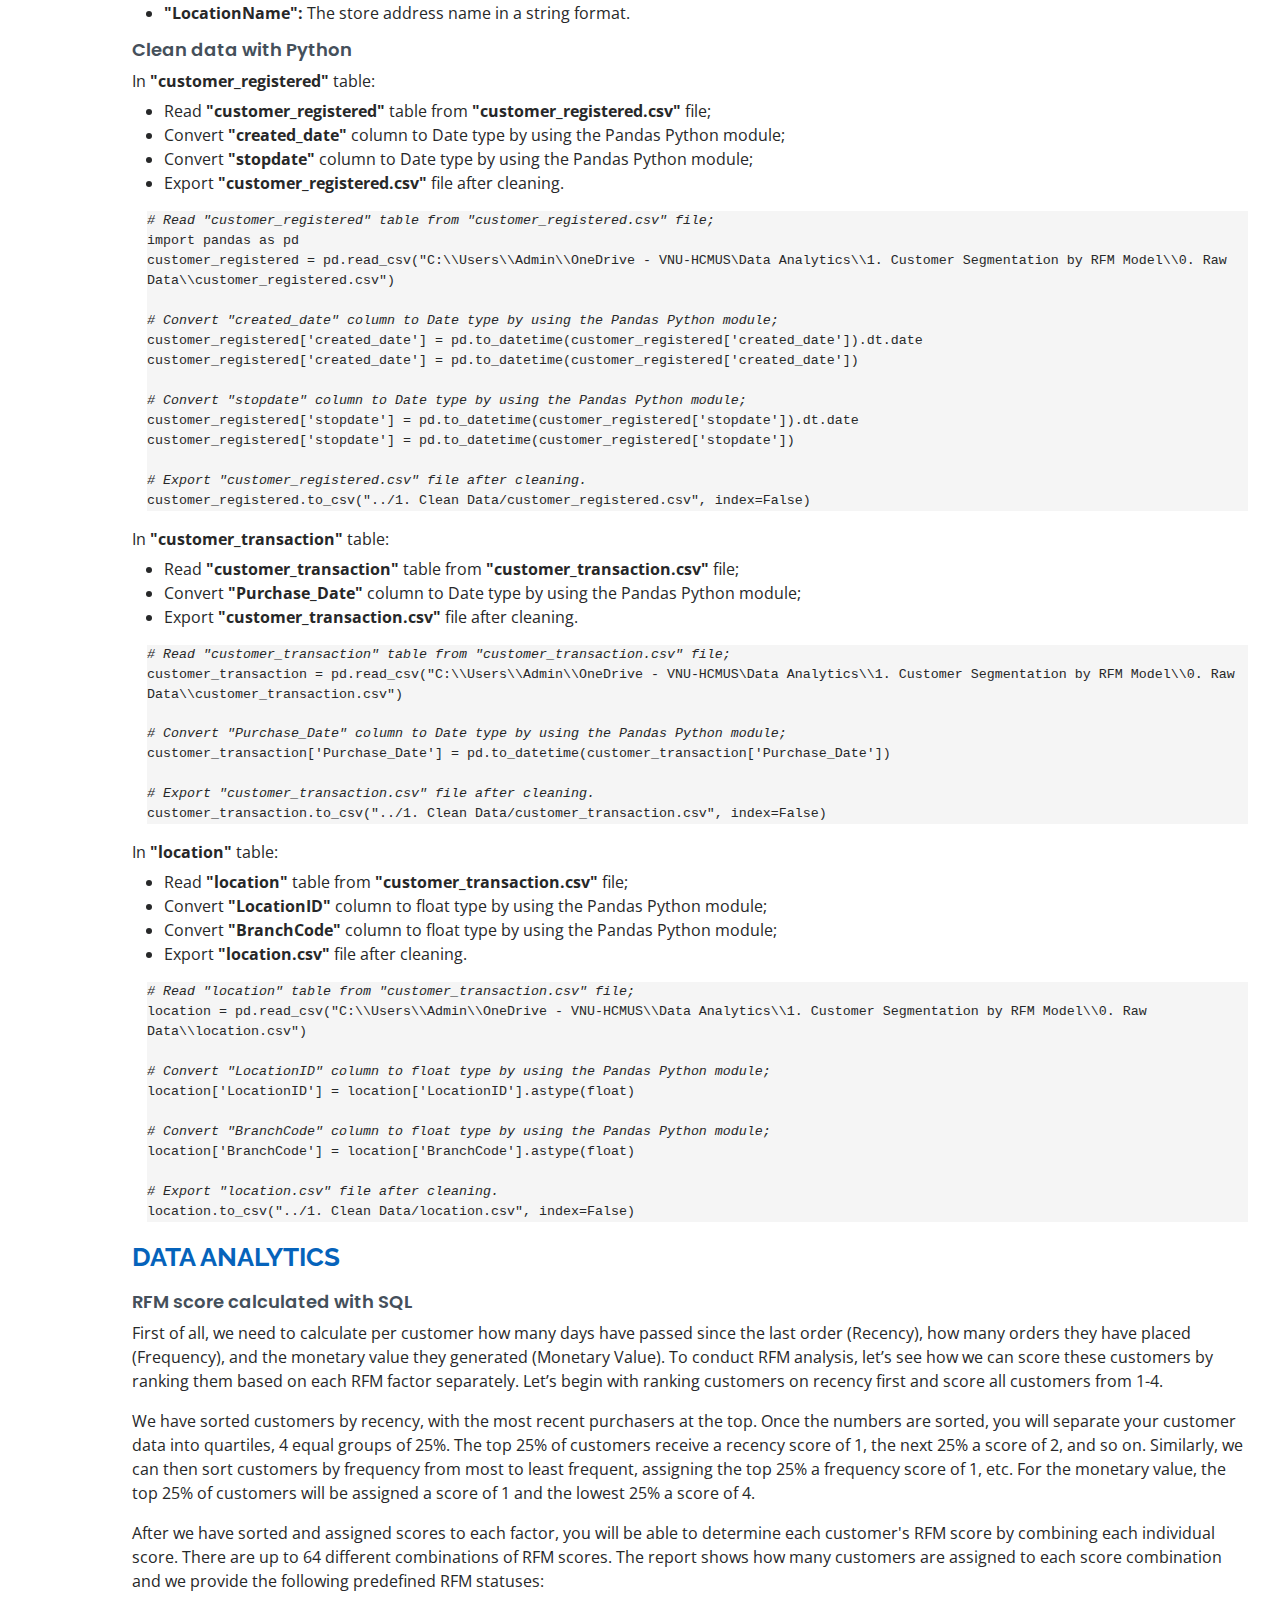
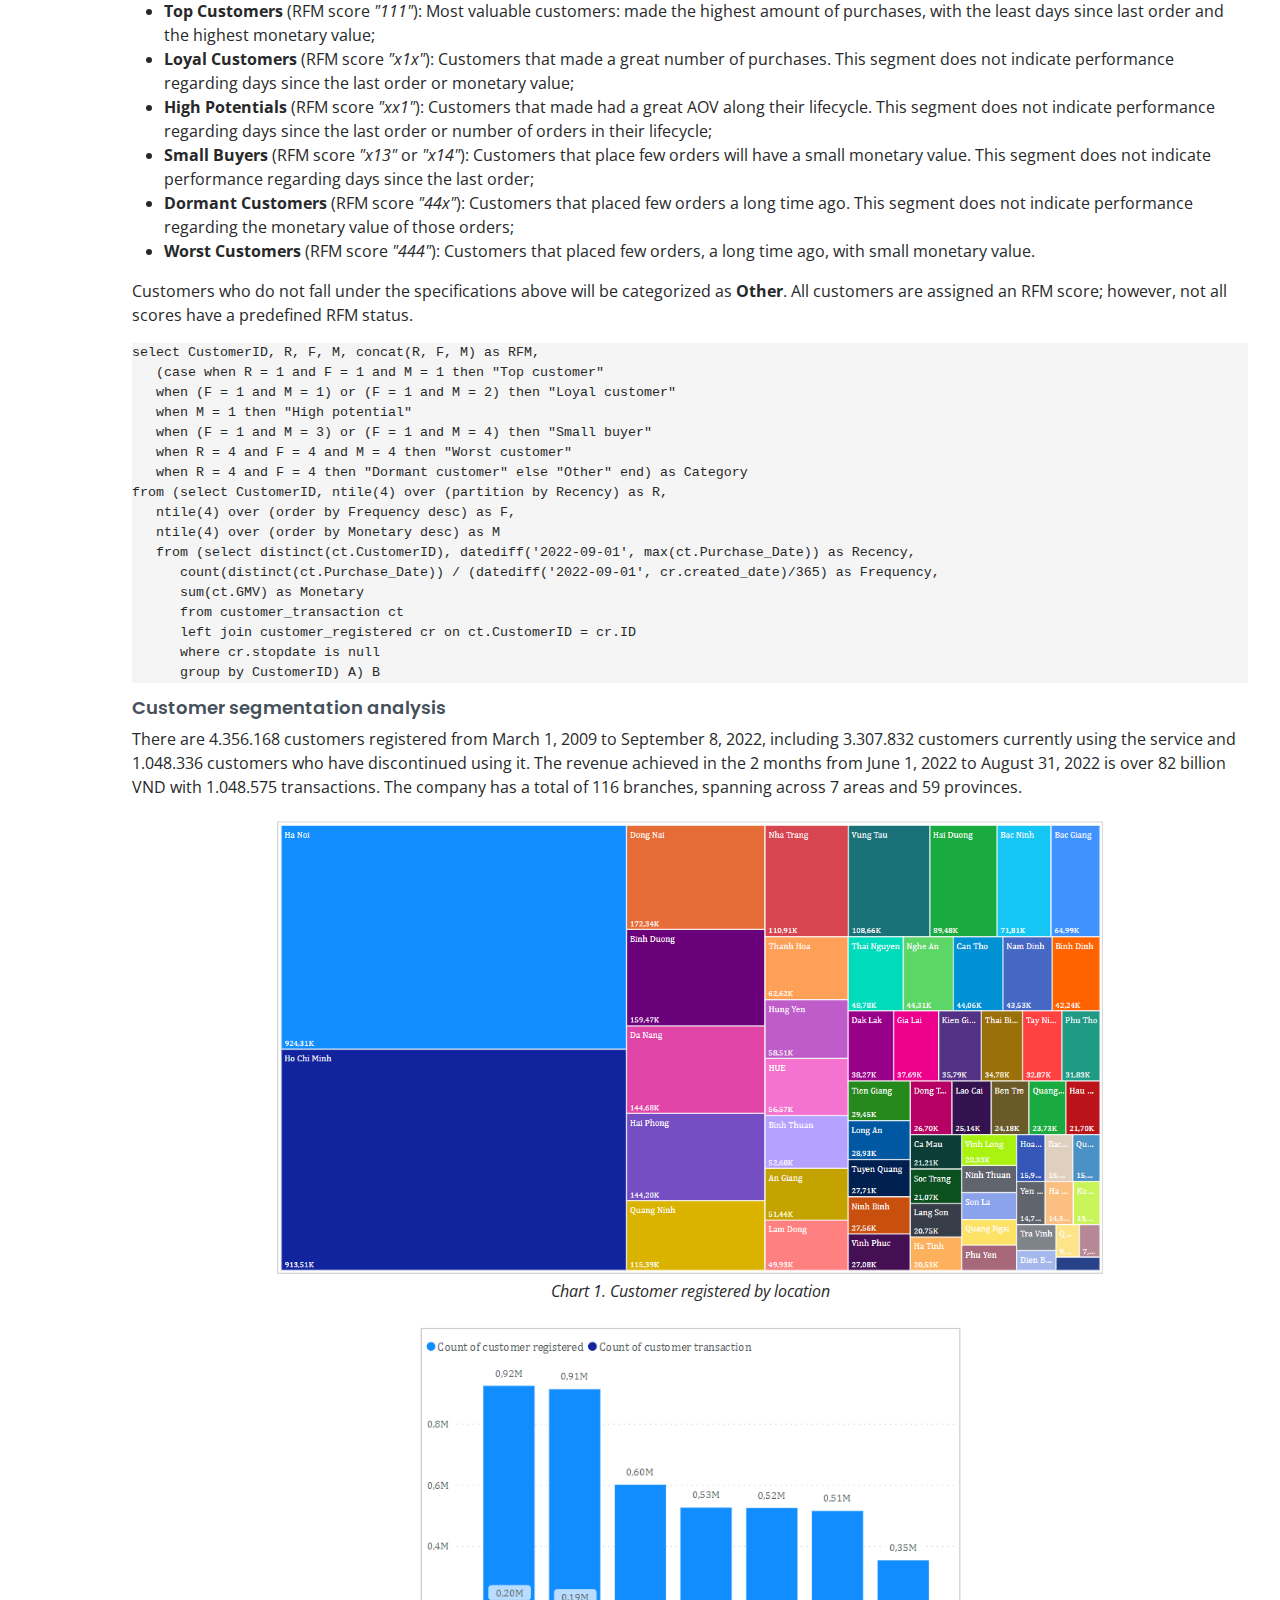
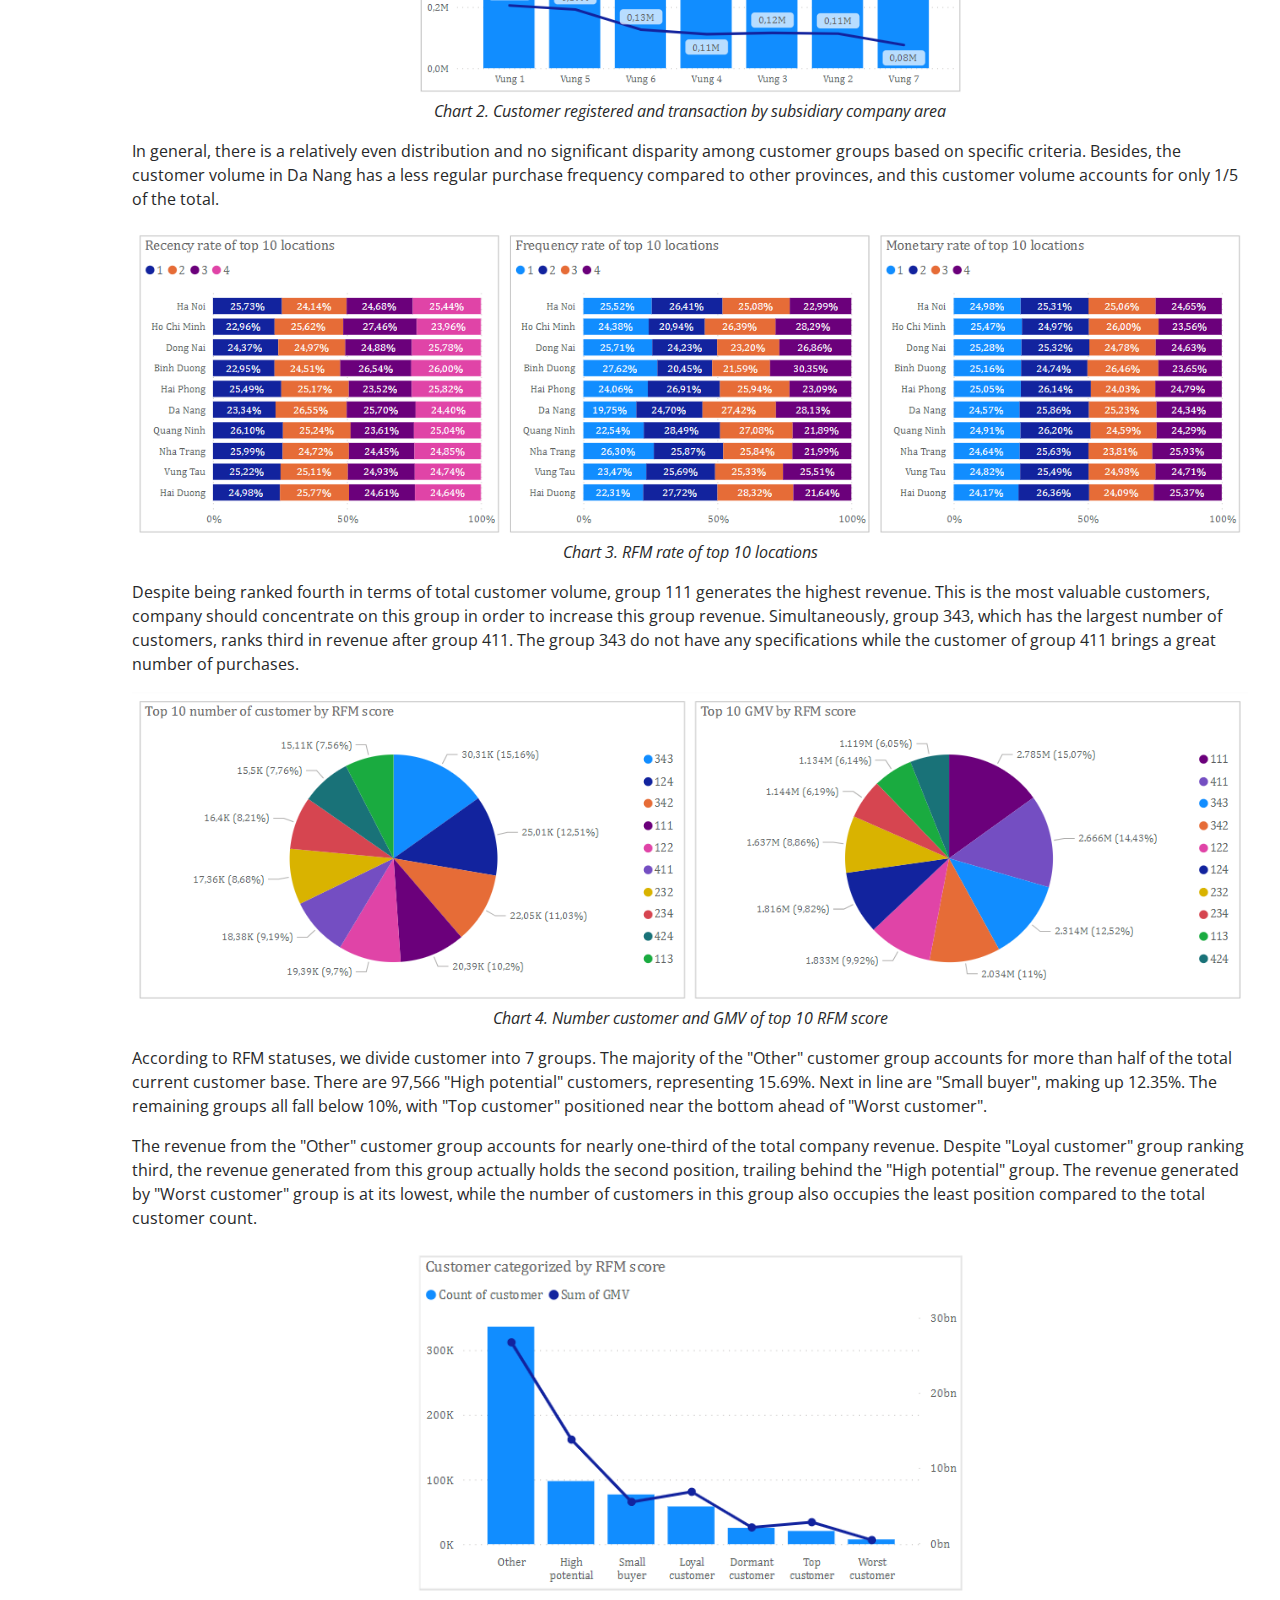
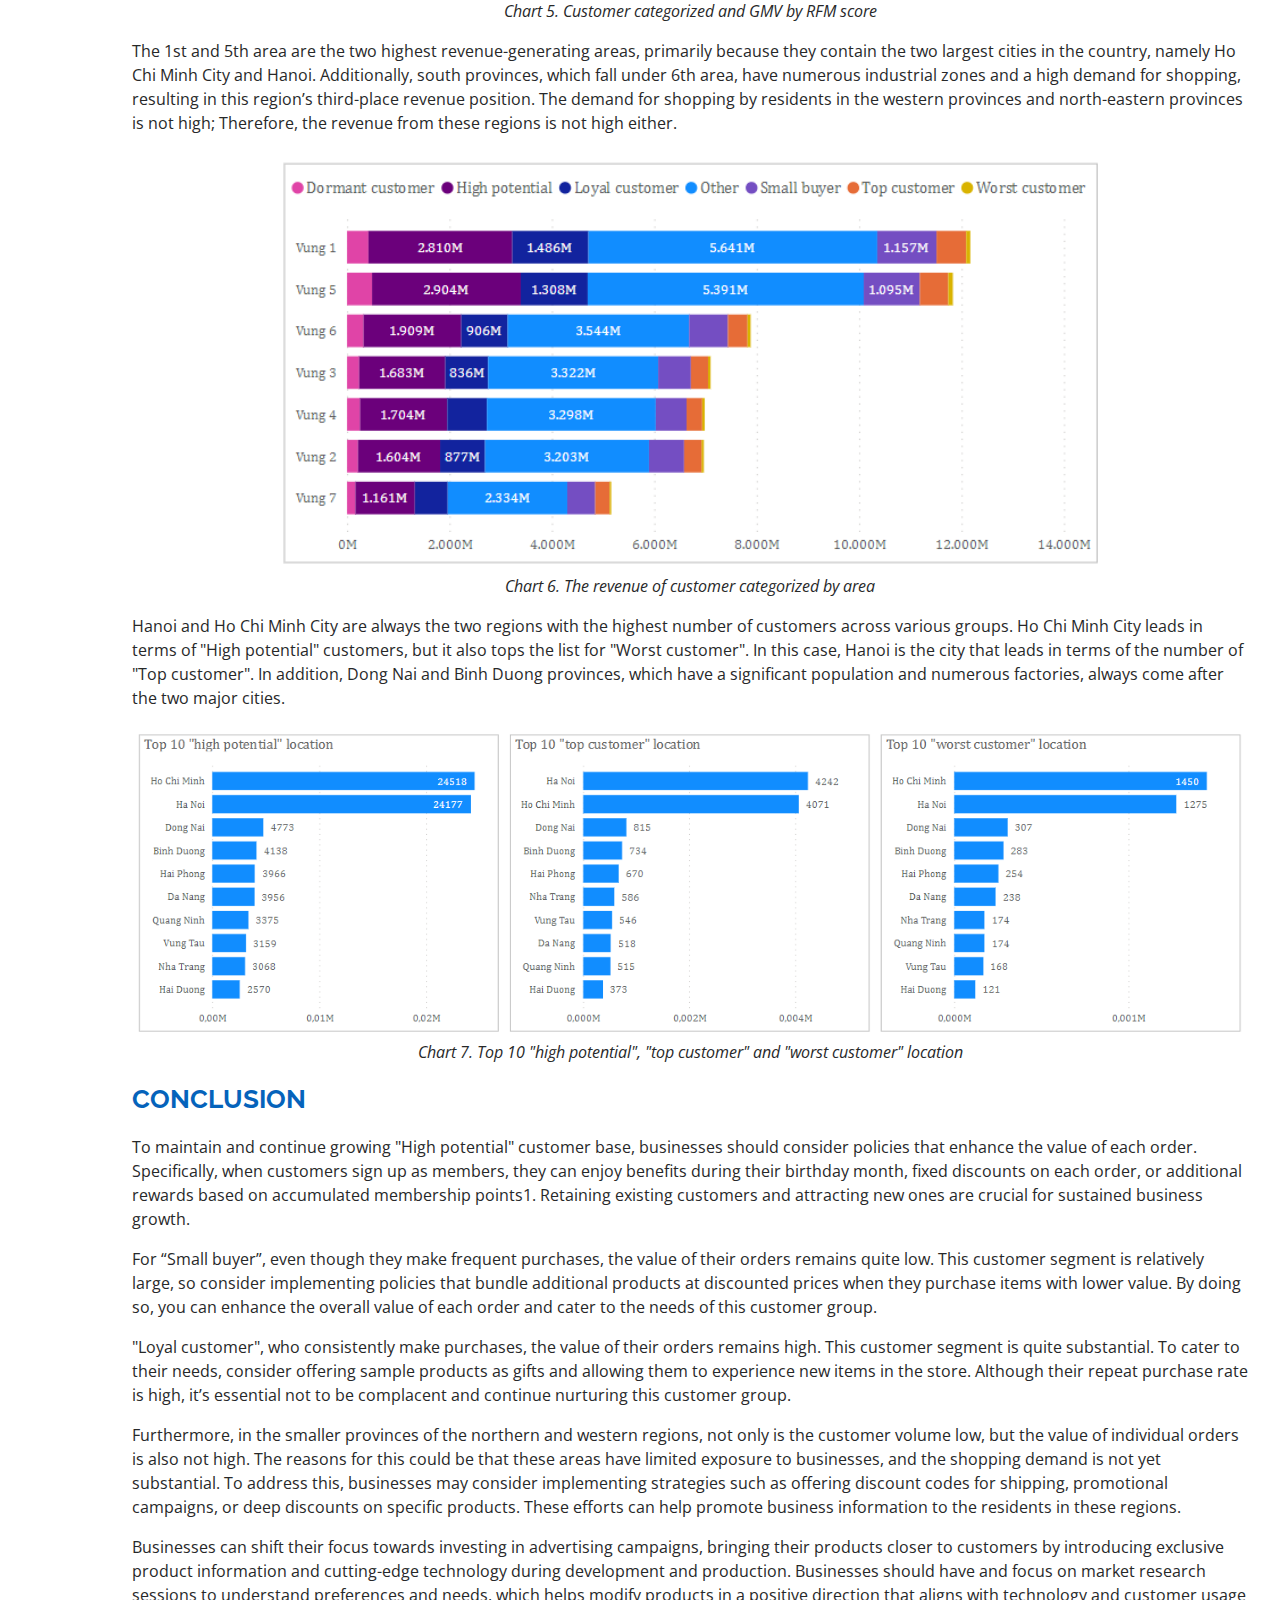
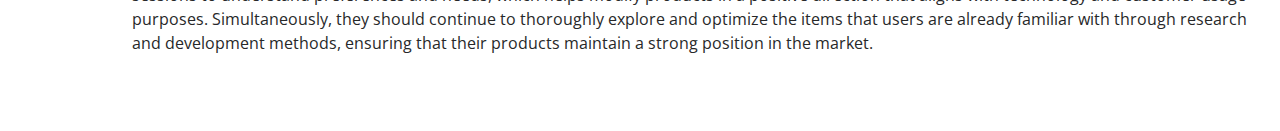
==== commit 6af4c283: "rfm" ====
--- a/project/customer_segmentation_by_rfm_model.html
+++ b/project/customer_segmentation_by_rfm_model.html
@@ -224,7 +224,7 @@
                         <br><i>Chart 4. Number customer and GMV of top 10 RFM score</i>
                     </center>
                 </p>
-                <p>According to RFM statuses, we divide customer into 7 groups. The majority of the "Other" customer group accounts for more than half of the total current customer base. There are 97,566 "High potential" customers, representing 15.69%. Next in line are "Small buyers", making up 12.35%. The remaining groups all fall below 10%, with "Top customer" positioned near the bottom ahead of "Worst customer".</p>
+                <p>According to RFM statuses, we divide customer into 7 groups. The majority of the "Other" customer group accounts for more than half of the total current customer base. There are 97,566 "High potential" customers, representing 15.69%. Next in line are "Small buyer", making up 12.35%. The remaining groups all fall below 10%, with "Top customer" positioned near the bottom ahead of "Worst customer".</p>
                 <p>The revenue from the "Other" customer group accounts for nearly one-third of the total company revenue. Despite "Loyal customer" group ranking third, the revenue generated from this group actually holds the second position, trailing behind the "High potential" group. The revenue generated by "Worst customer" group is at its lowest, while the number of customers in this group also occupies the least position compared to the total customer count.</p>
                 <p>
                     <center>
@@ -232,7 +232,7 @@
                         <br><i>Chart 5. Customer categorized and GMV by RFM score</i>
                     </center>
                 </p>
-                <p>The 1st and 5th area are the two highest revenue-generating areas, primarily because they contain the two largest cities in the country, namely Ho Chi Minh City and Hanoi. Additionally, south provinces, which fall under 6th area, have numerous industrial zones and a high demand for shopping, resulting in this region’s third-place revenue position. The demand for shopping by residents in the western provinces and north-eastern provinces is not high;Therefore, the revenue from these regions is not high either.</p>
+                <p>The 1st and 5th area are the two highest revenue-generating areas, primarily because they contain the two largest cities in the country, namely Ho Chi Minh City and Hanoi. Additionally, south provinces, which fall under 6th area, have numerous industrial zones and a high demand for shopping, resulting in this region’s third-place revenue position. The demand for shopping by residents in the western provinces and north-eastern provinces is not high; Therefore, the revenue from these regions is not high either.</p>
                 <p>
                     <center>
                         <img src="../assets/img/customer_segmentation_by_rfm_model/6.png" alt="The revenue of customer categorized by area" width="75%">
@@ -250,6 +250,11 @@
 
             <div class="resume-item">
                 <h3 class="resume-title">Conclusion</h3>
+                <p>To maintain and continue growing "High potential" customer base, businesses should consider policies that enhance the value of each order. Specifically, when customers sign up as members, they can enjoy benefits during their birthday month, fixed discounts on each order, or additional rewards based on accumulated membership points1. Retaining existing customers and attracting new ones are crucial for sustained business growth.</p>
+                <p>For “Small buyer”, even though they make frequent purchases, the value of their orders remains quite low. This customer segment is relatively large, so consider implementing policies that bundle additional products at discounted prices when they purchase items with lower value. By doing so, you can enhance the overall value of each order and cater to the needs of this customer group.</p>
+                <p>"Loyal customer", who consistently make purchases, the value of their orders remains high. This customer segment is quite substantial. To cater to their needs, consider offering sample products as gifts and allowing them to experience new items in the store. Although their repeat purchase rate is high, it’s essential not to be complacent and continue nurturing this customer group.</p>
+                <p>Furthermore, in the smaller provinces of the northern and western regions, not only is the customer volume low, but the value of individual orders is also not high. The reasons for this could be that these areas have limited exposure to businesses, and the shopping demand is not yet substantial. To address this, businesses may consider implementing strategies such as offering discount codes for shipping, promotional campaigns, or deep discounts on specific products. These efforts can help promote business information to the residents in these regions.</p>
+                <p>Businesses can shift their focus towards investing in advertising campaigns, bringing their products closer to customers by introducing exclusive product information and cutting-edge technology during development and production. Businesses should have and focus on market research sessions to understand preferences and needs, which helps modify products in a positive direction that aligns with technology and customer usage purposes. Simultaneously, they should continue to thoroughly explore and optimize the items that users are already familiar with through research and development methods, ensuring that their products maintain a strong position in the market.</p>
             </div>
         </div>        
                
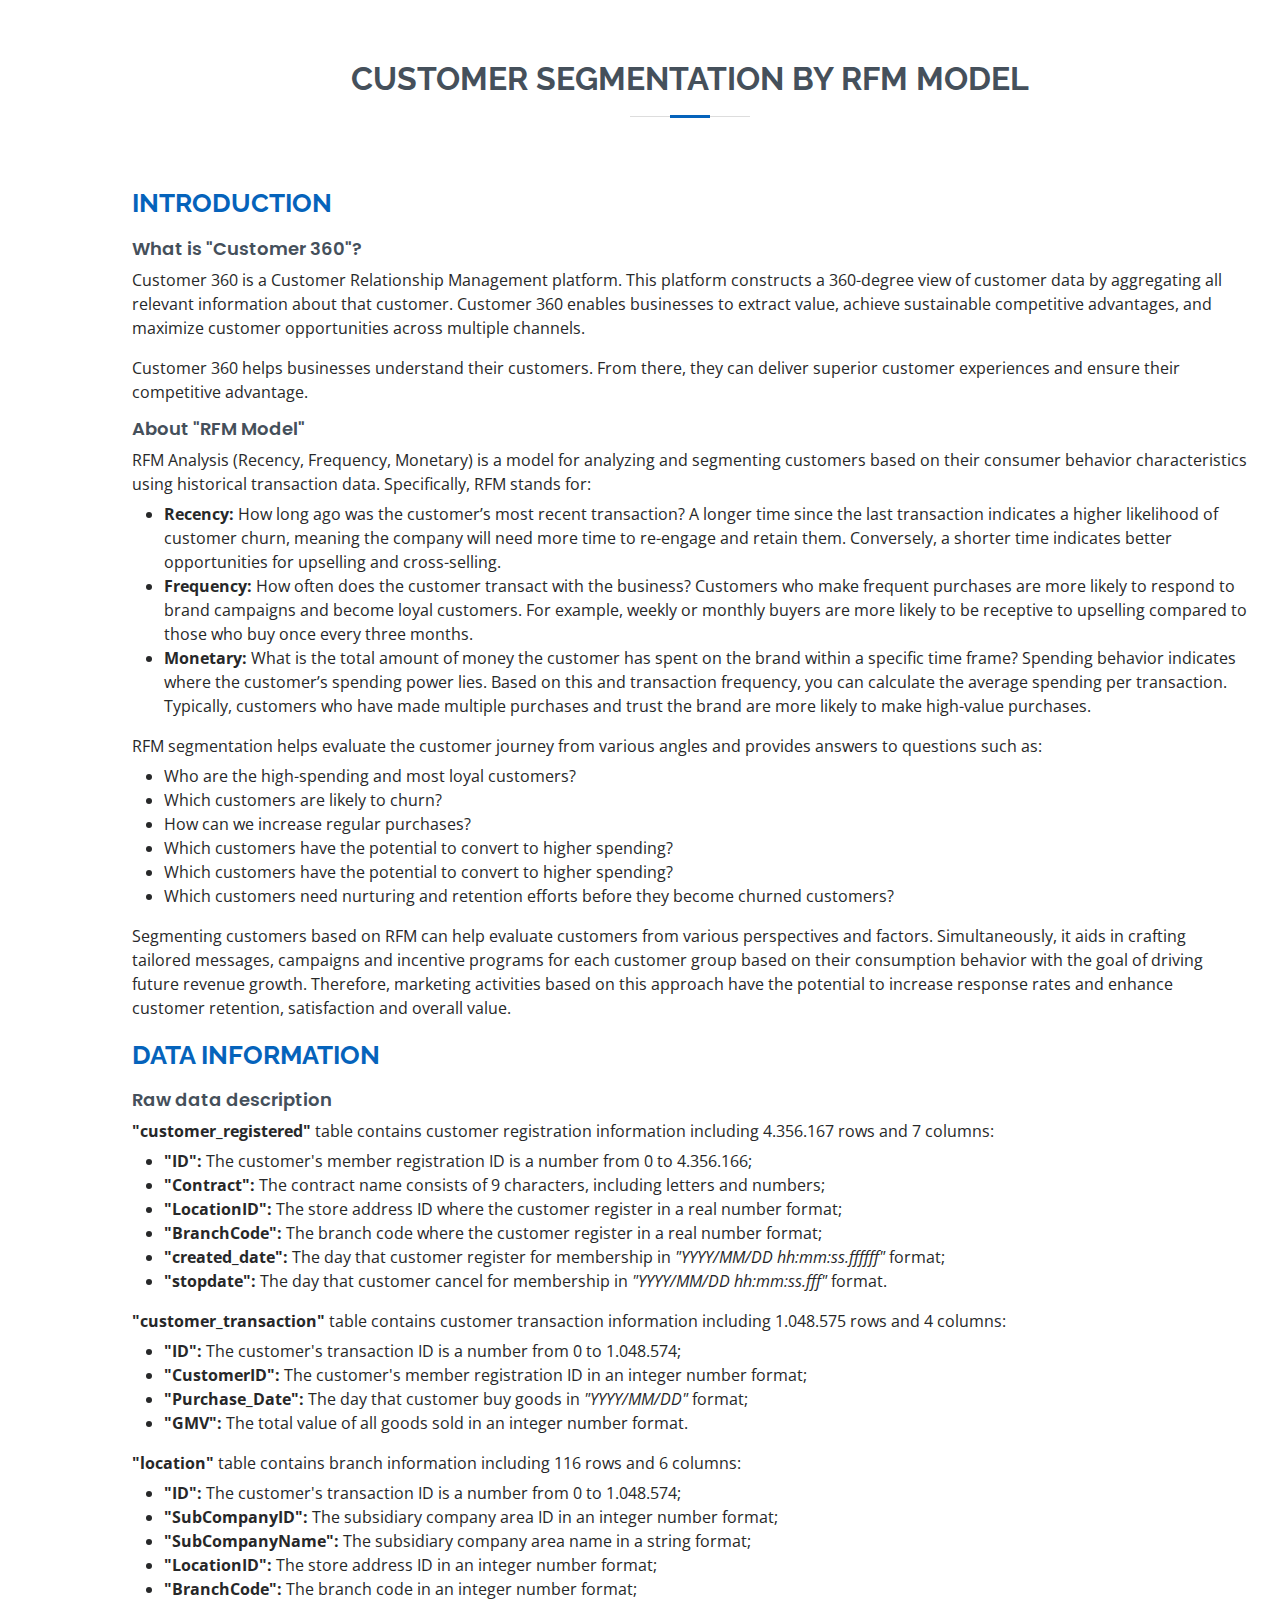
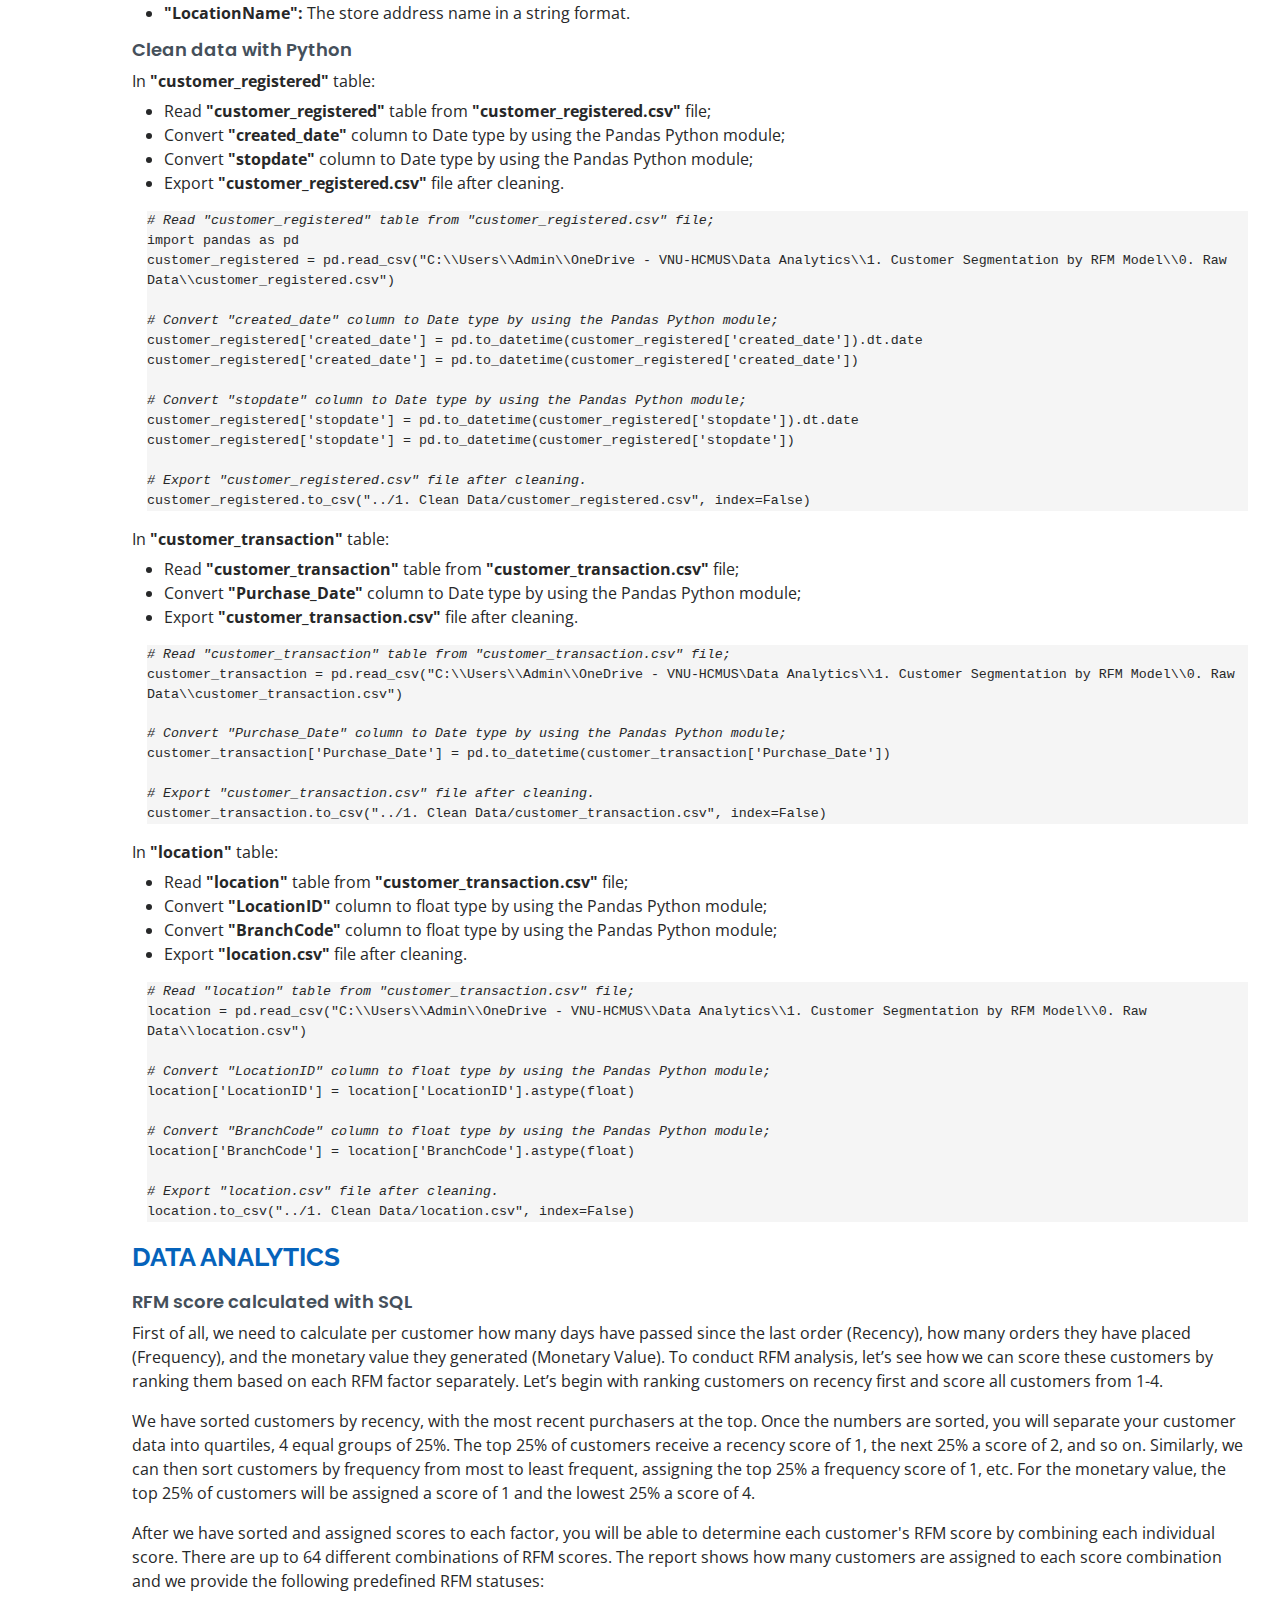
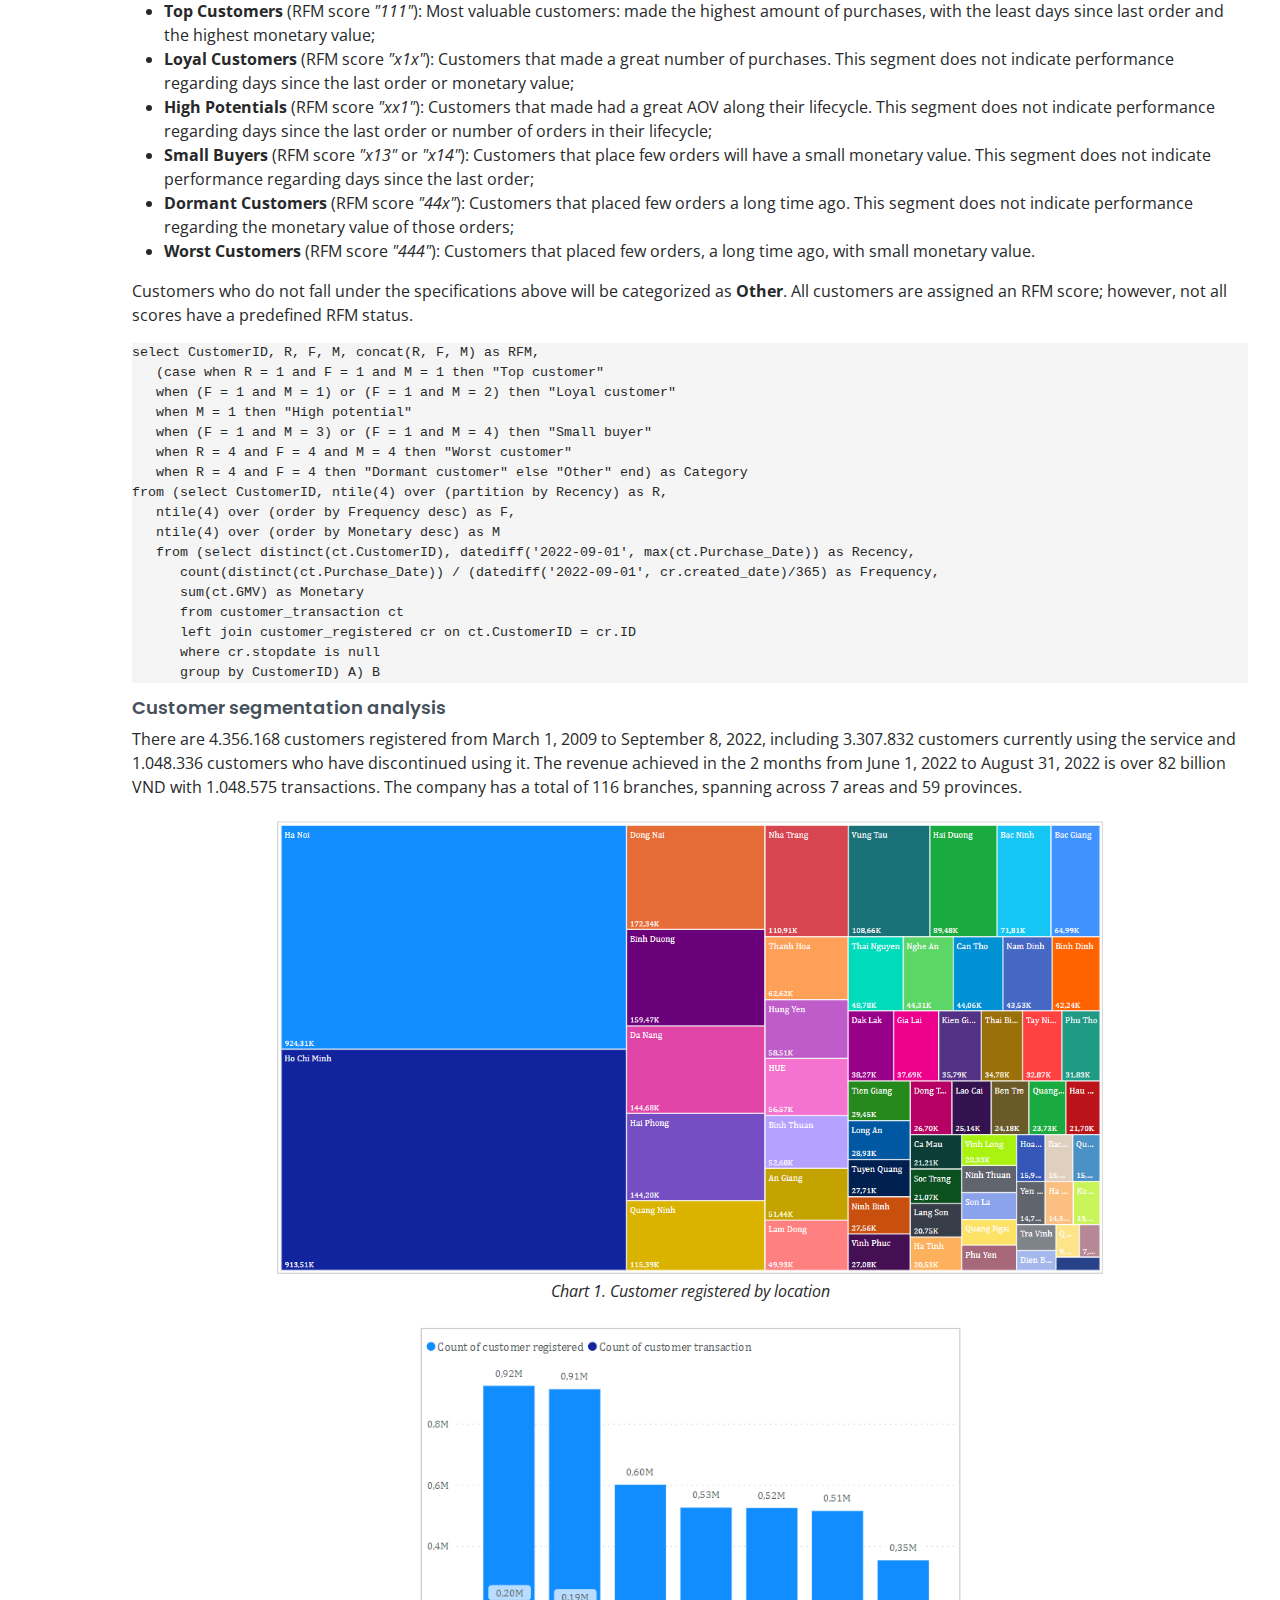
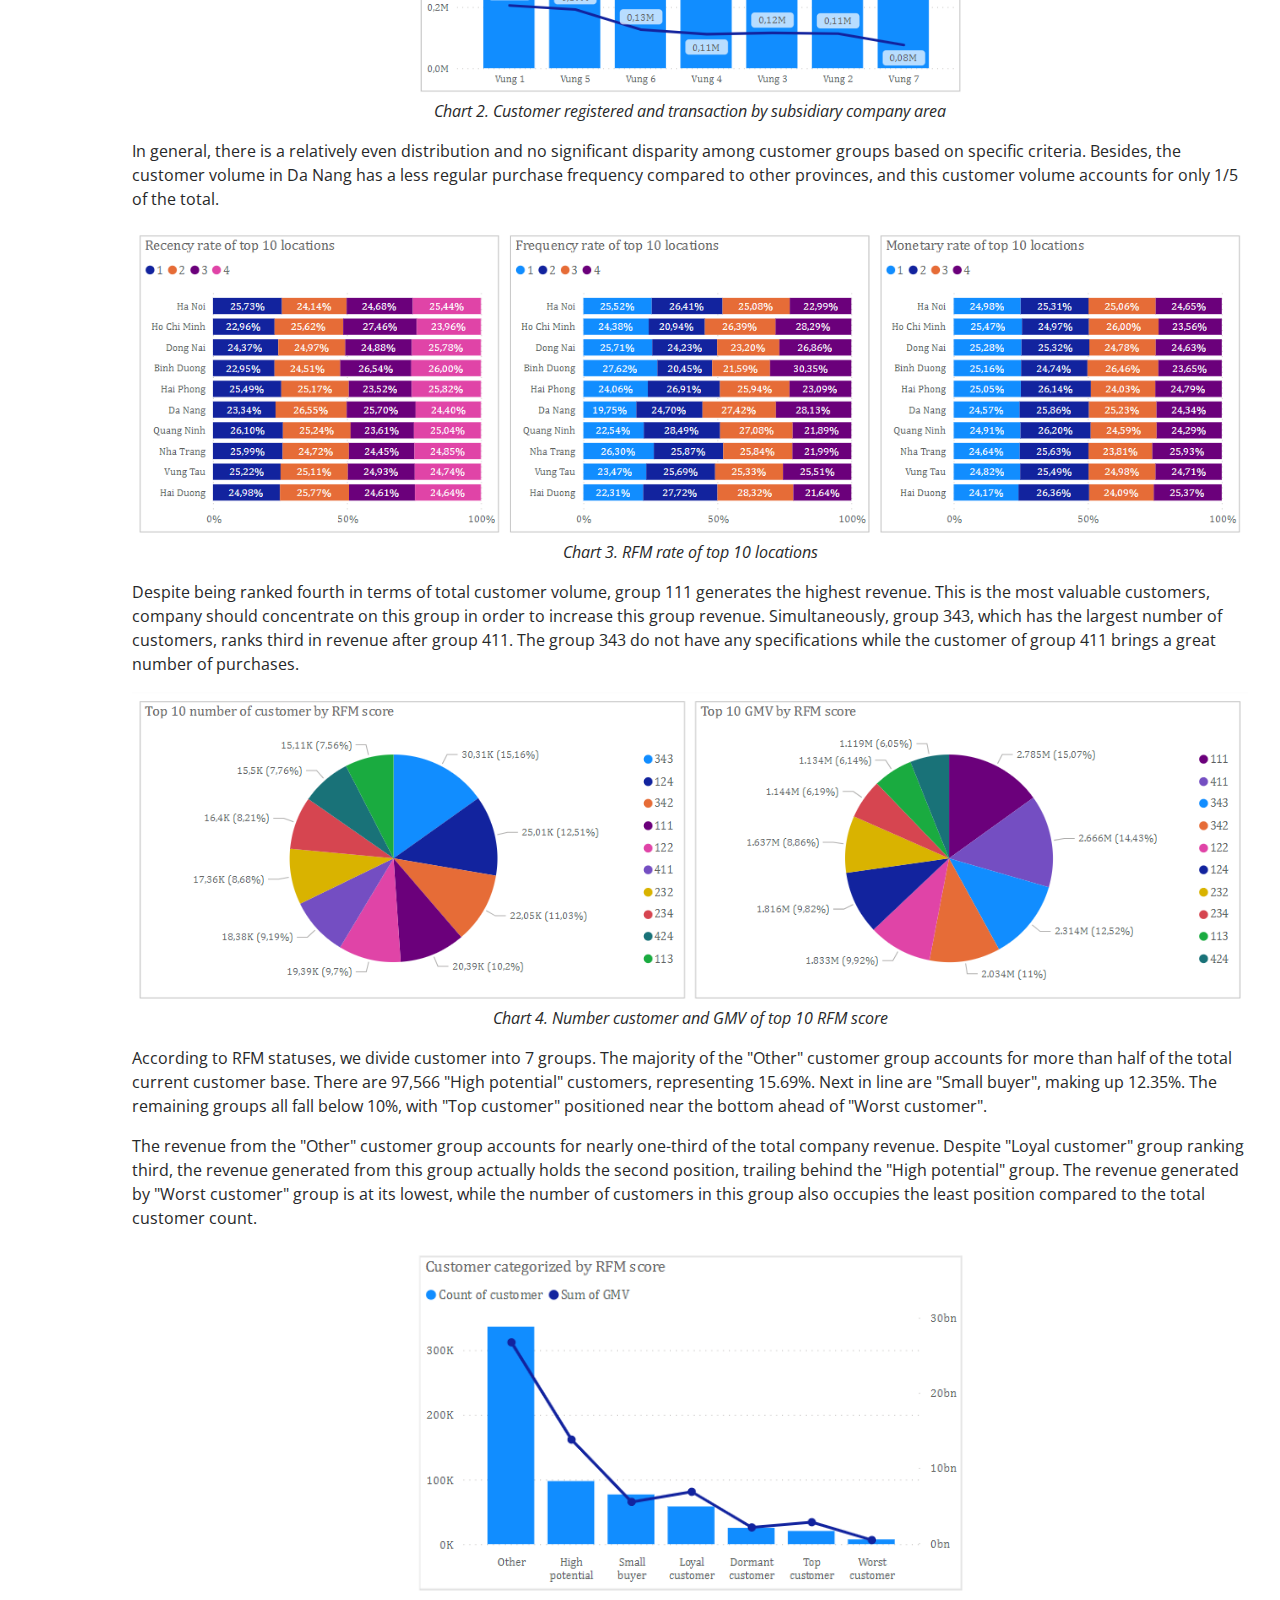
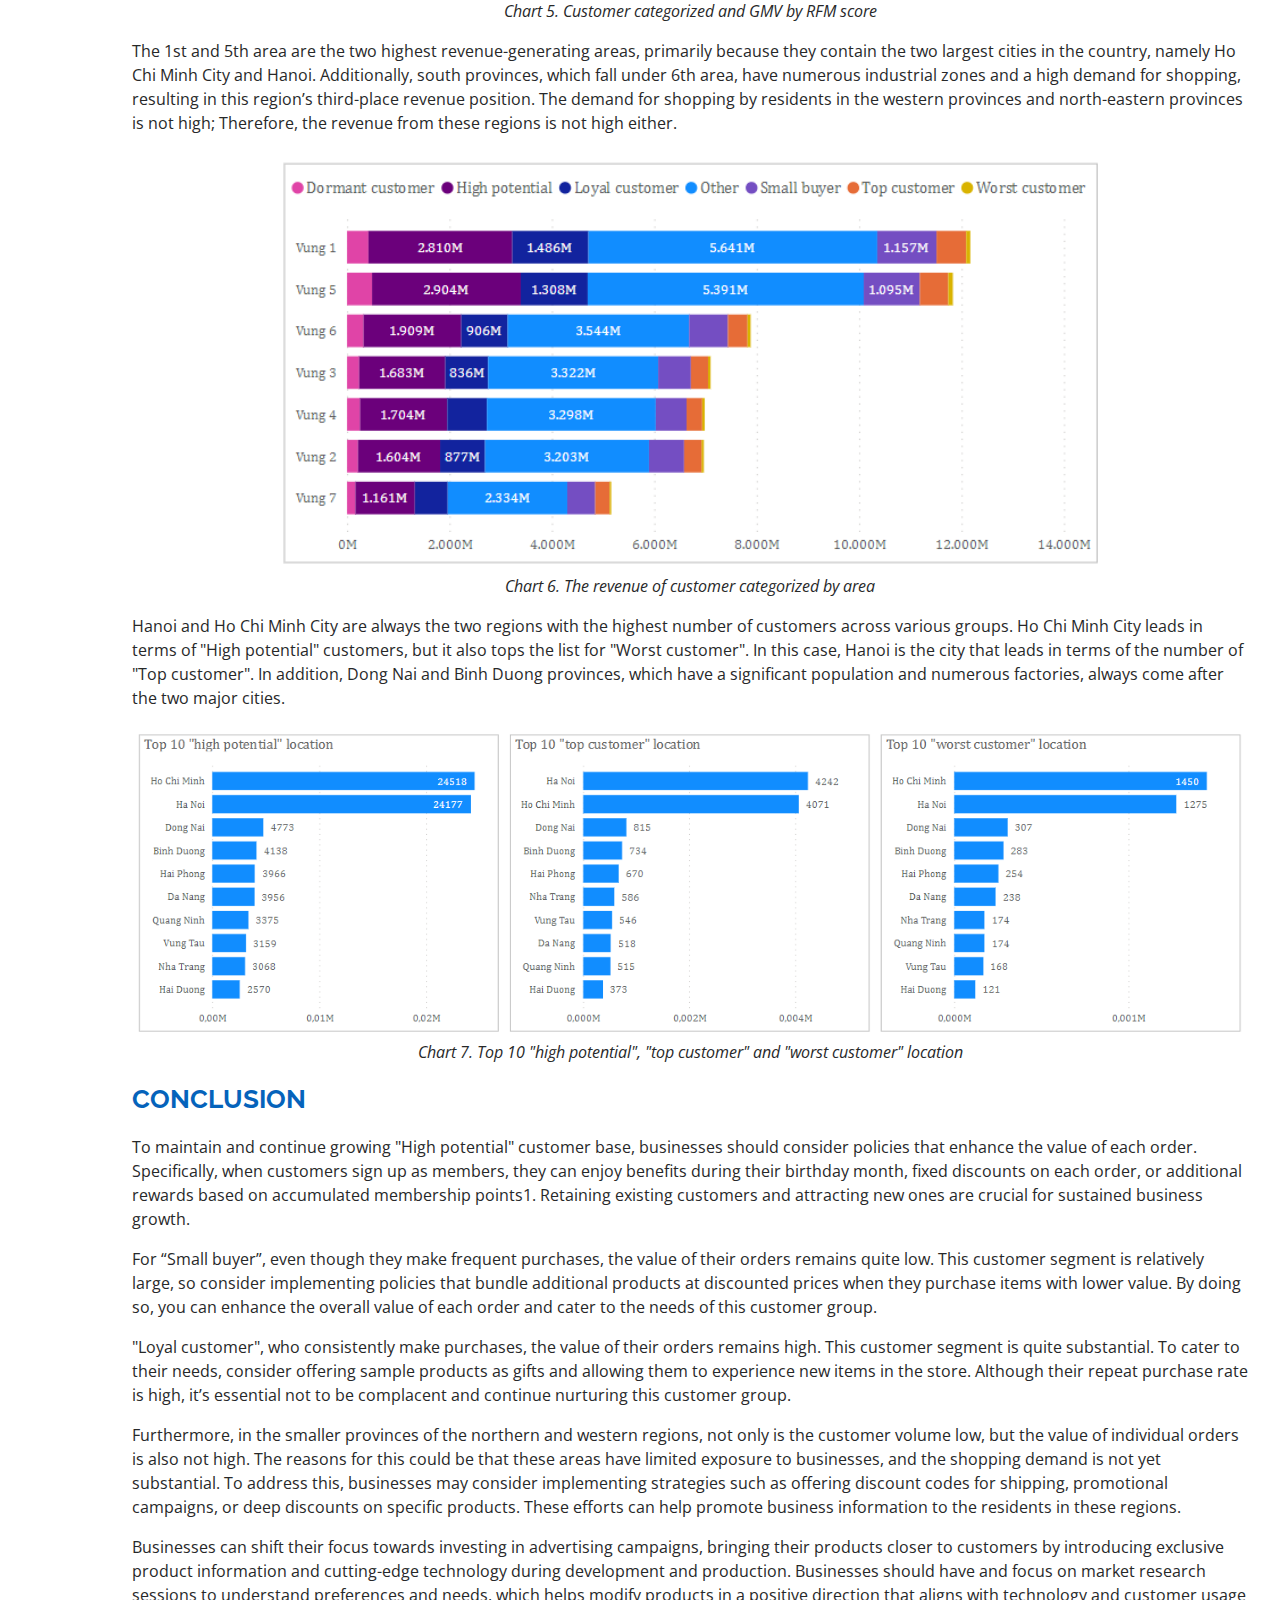
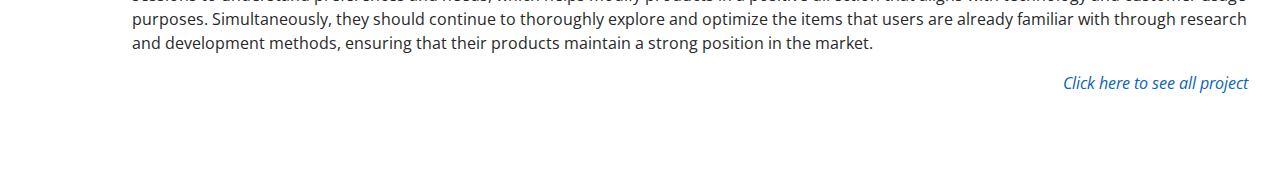
==== commit 28766e55: "rfm link" ====
--- a/project/customer_segmentation_by_rfm_model.html
+++ b/project/customer_segmentation_by_rfm_model.html
@@ -256,6 +256,7 @@
                 <p>Furthermore, in the smaller provinces of the northern and western regions, not only is the customer volume low, but the value of individual orders is also not high. The reasons for this could be that these areas have limited exposure to businesses, and the shopping demand is not yet substantial. To address this, businesses may consider implementing strategies such as offering discount codes for shipping, promotional campaigns, or deep discounts on specific products. These efforts can help promote business information to the residents in these regions.</p>
                 <p>Businesses can shift their focus towards investing in advertising campaigns, bringing their products closer to customers by introducing exclusive product information and cutting-edge technology during development and production. Businesses should have and focus on market research sessions to understand preferences and needs, which helps modify products in a positive direction that aligns with technology and customer usage purposes. Simultaneously, they should continue to thoroughly explore and optimize the items that users are already familiar with through research and development methods, ensuring that their products maintain a strong position in the market.</p>
             </div>
+            <p style="text-align: right;"><i><a href="https://github.com/ntphi15/Customer-Segmentation-by-RMF-Model">Click here to see all project</a></i></p>
         </div>        
                
     </section><!-- End About Section -->        
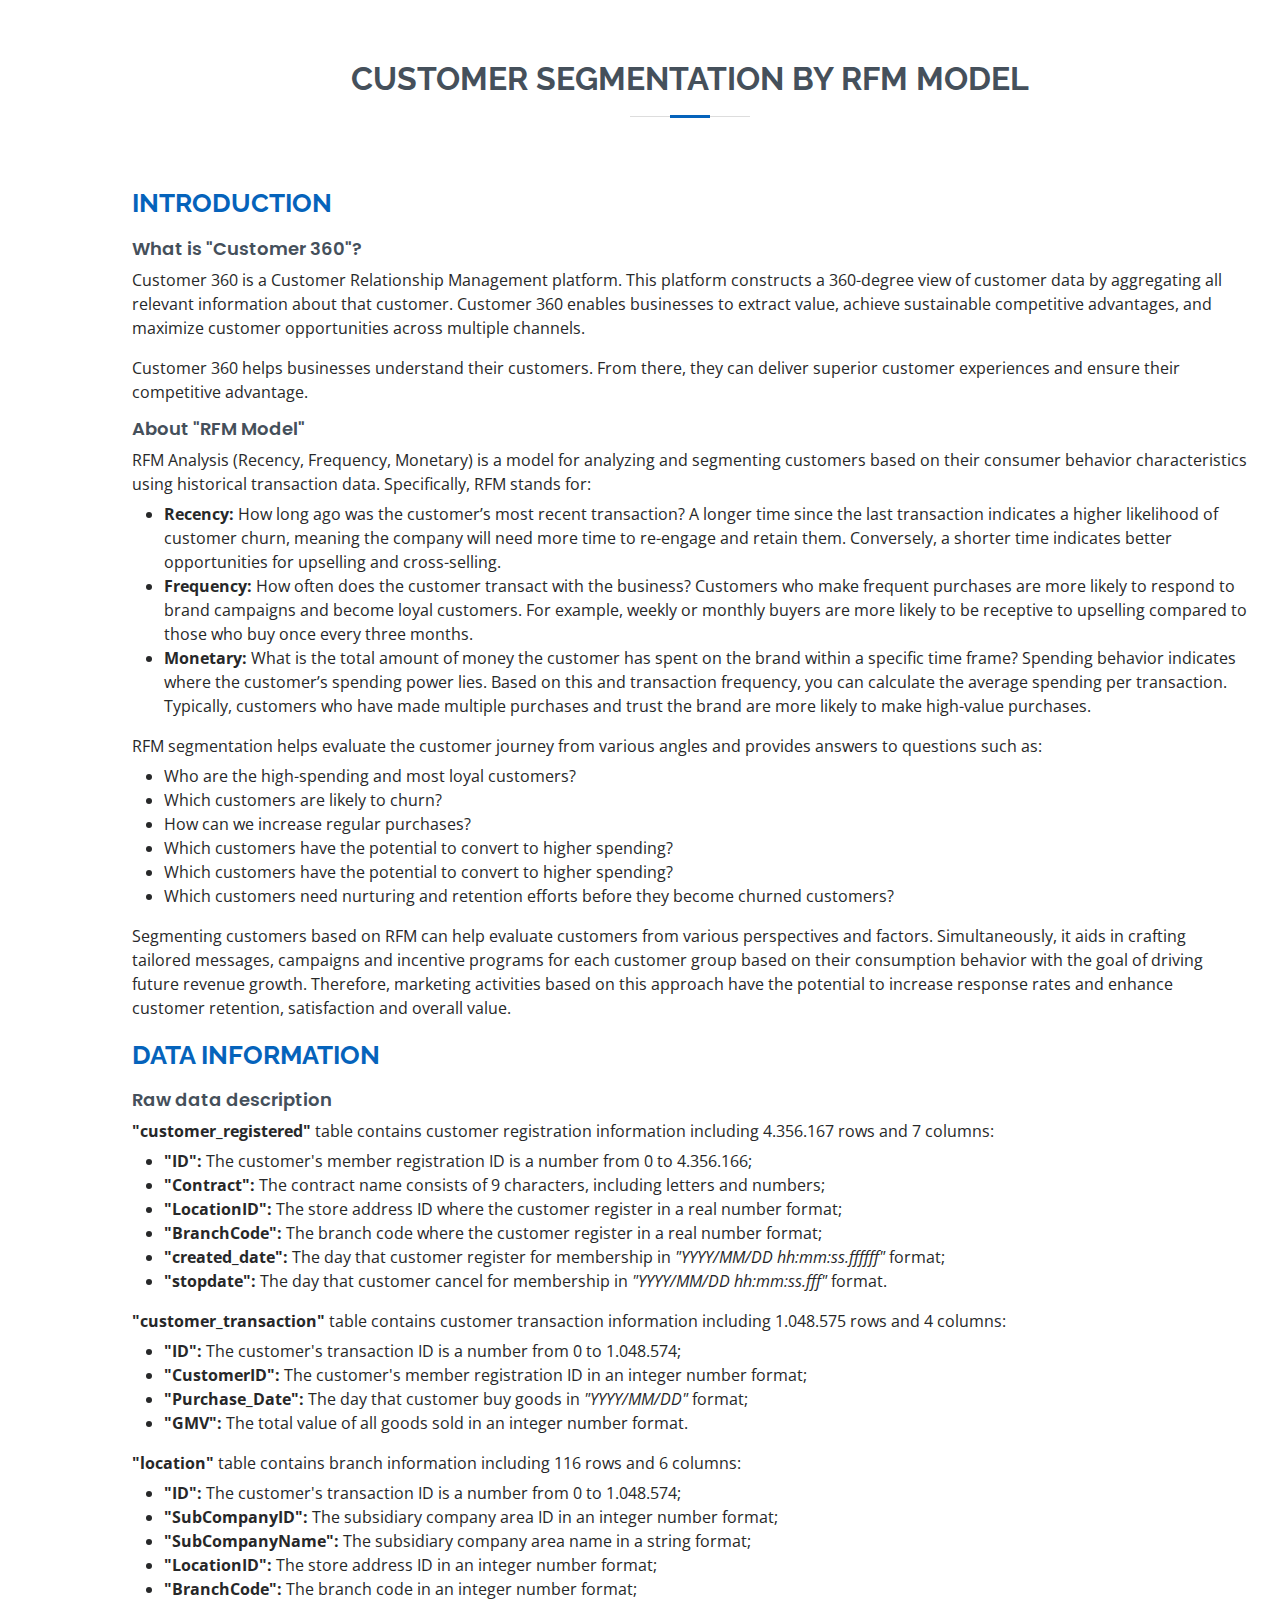
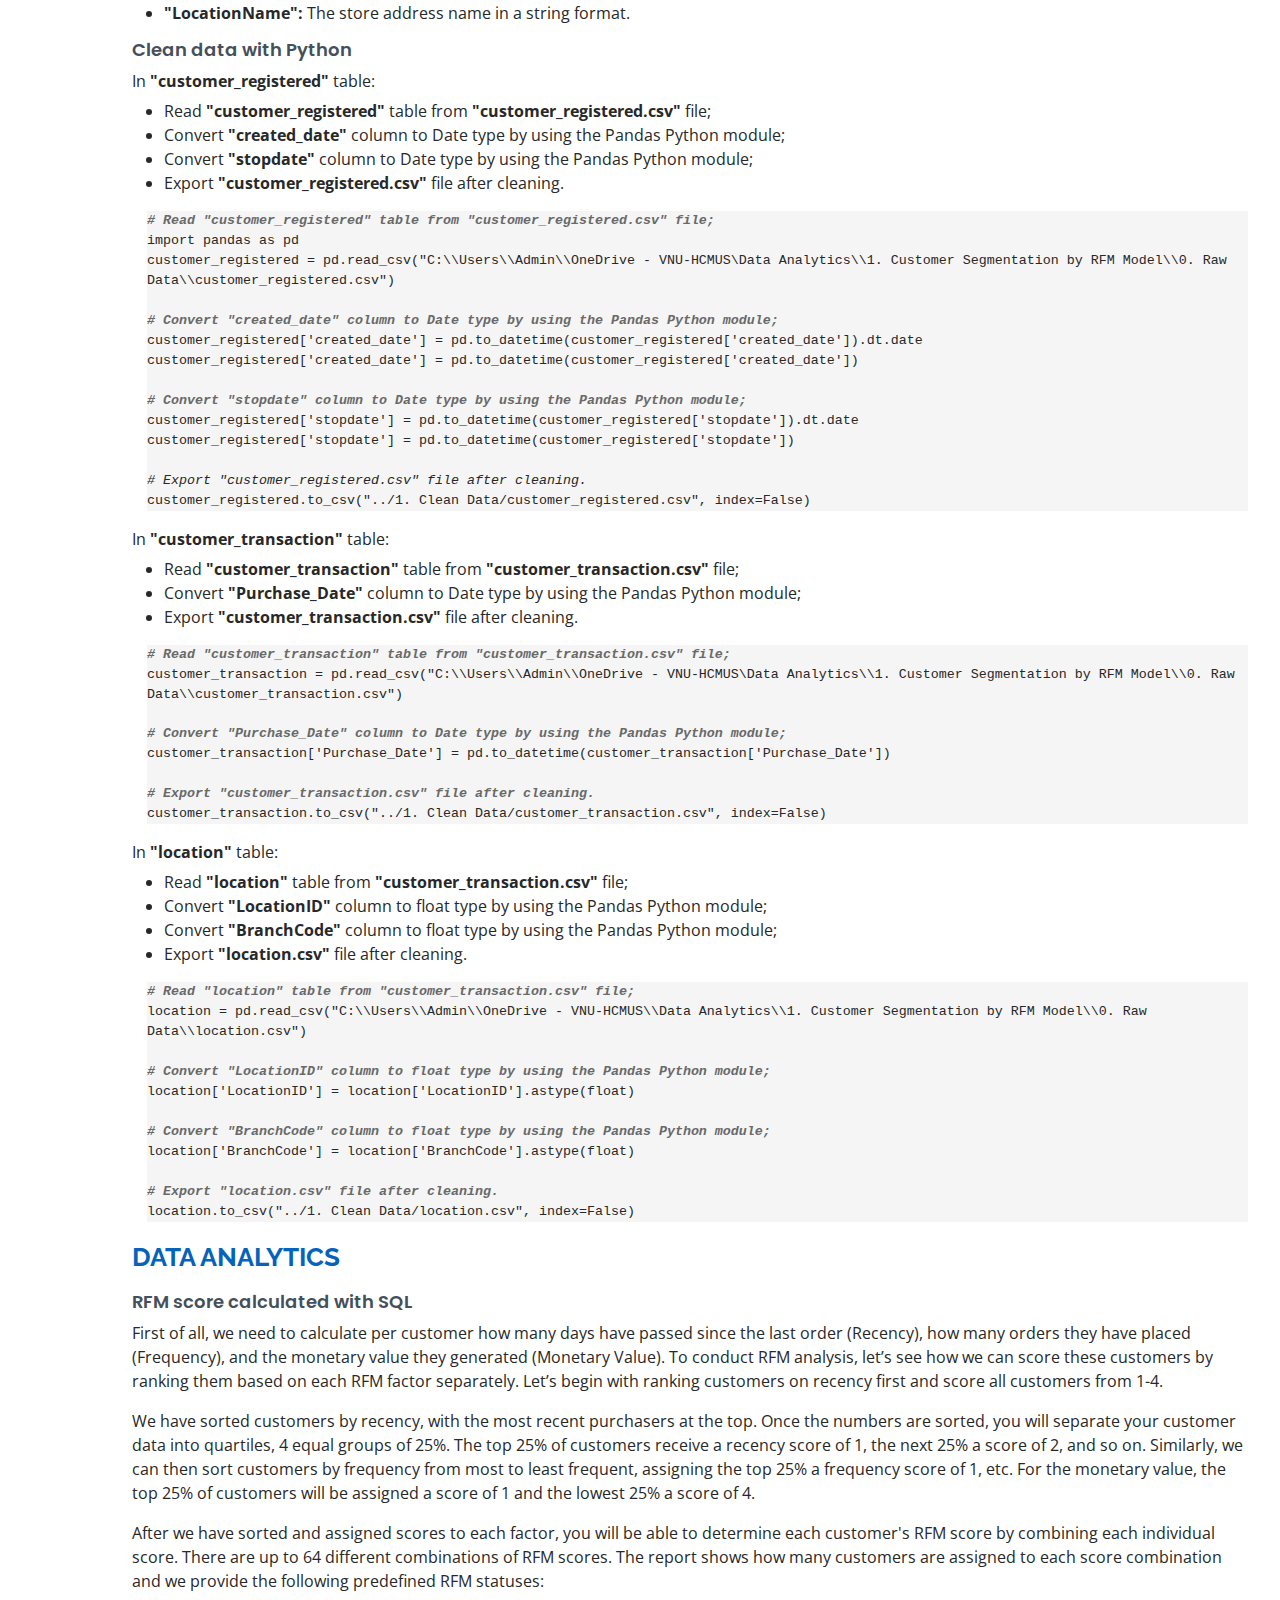
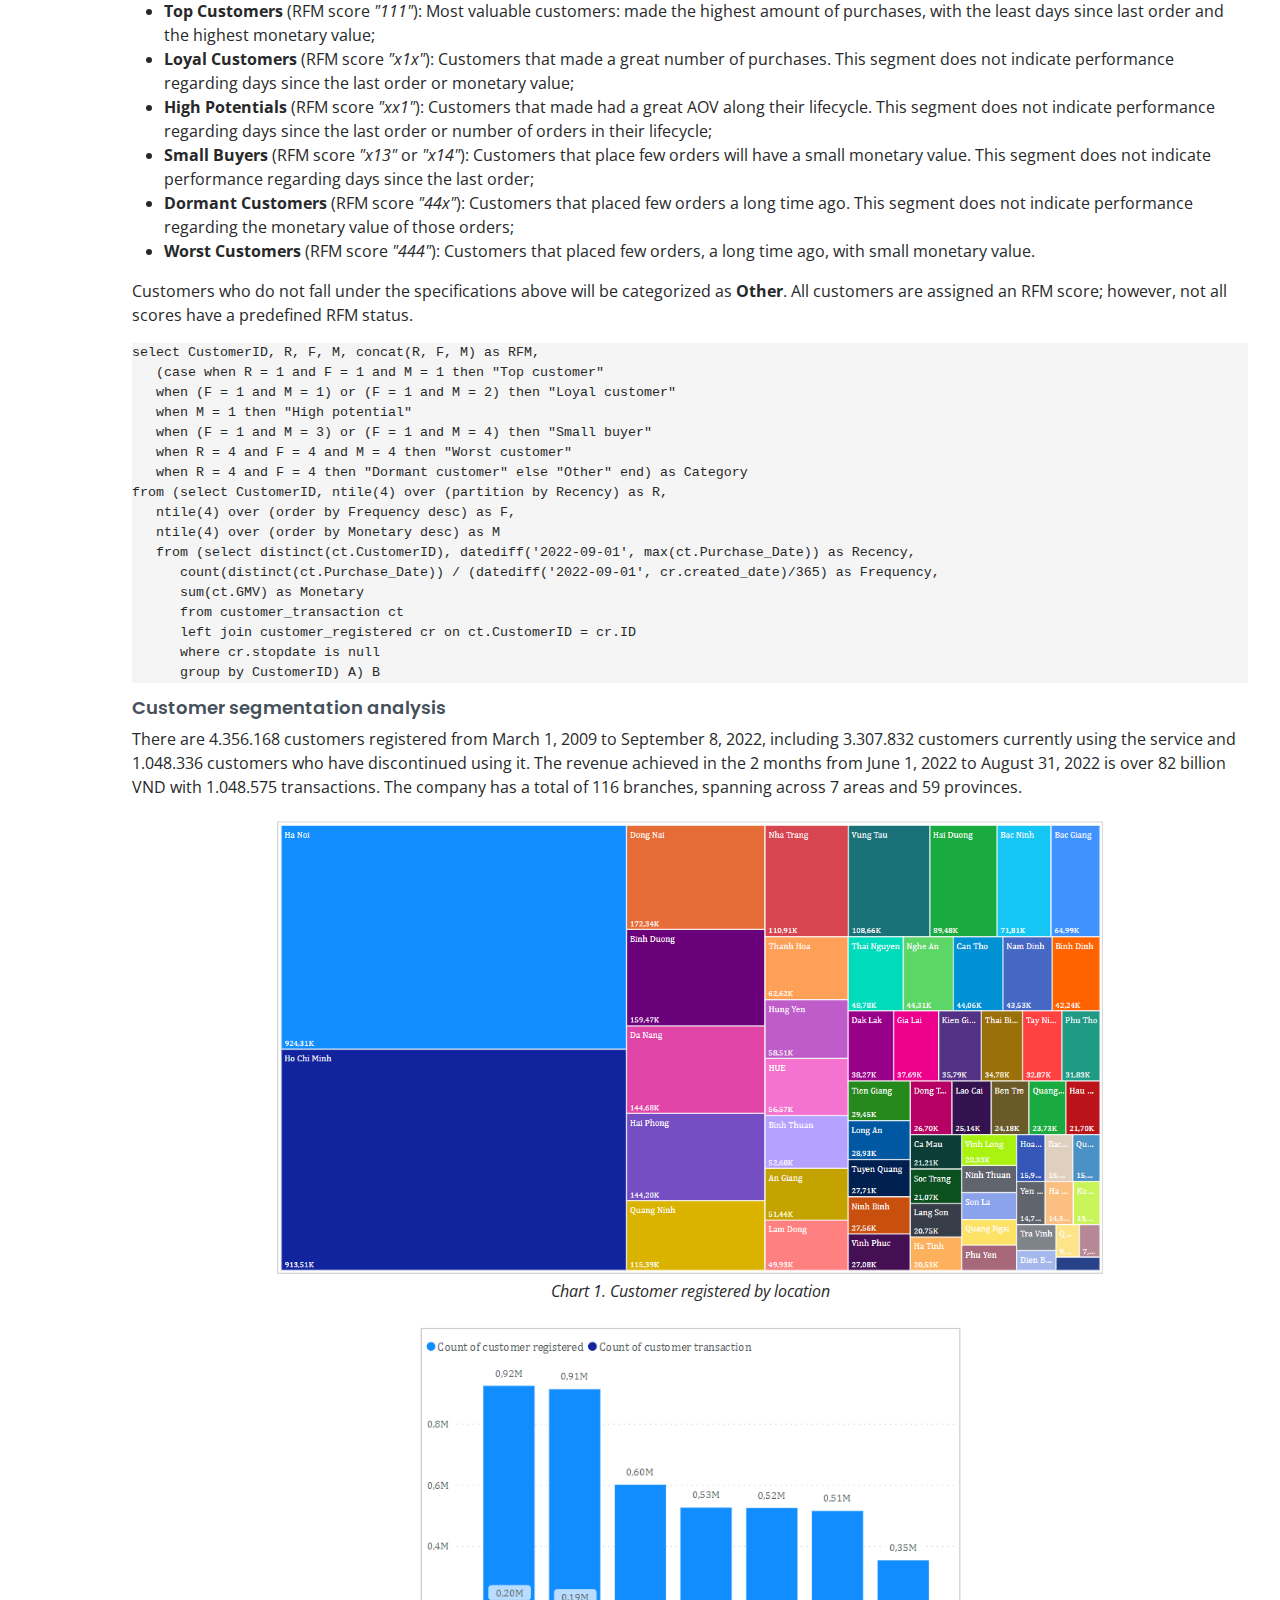
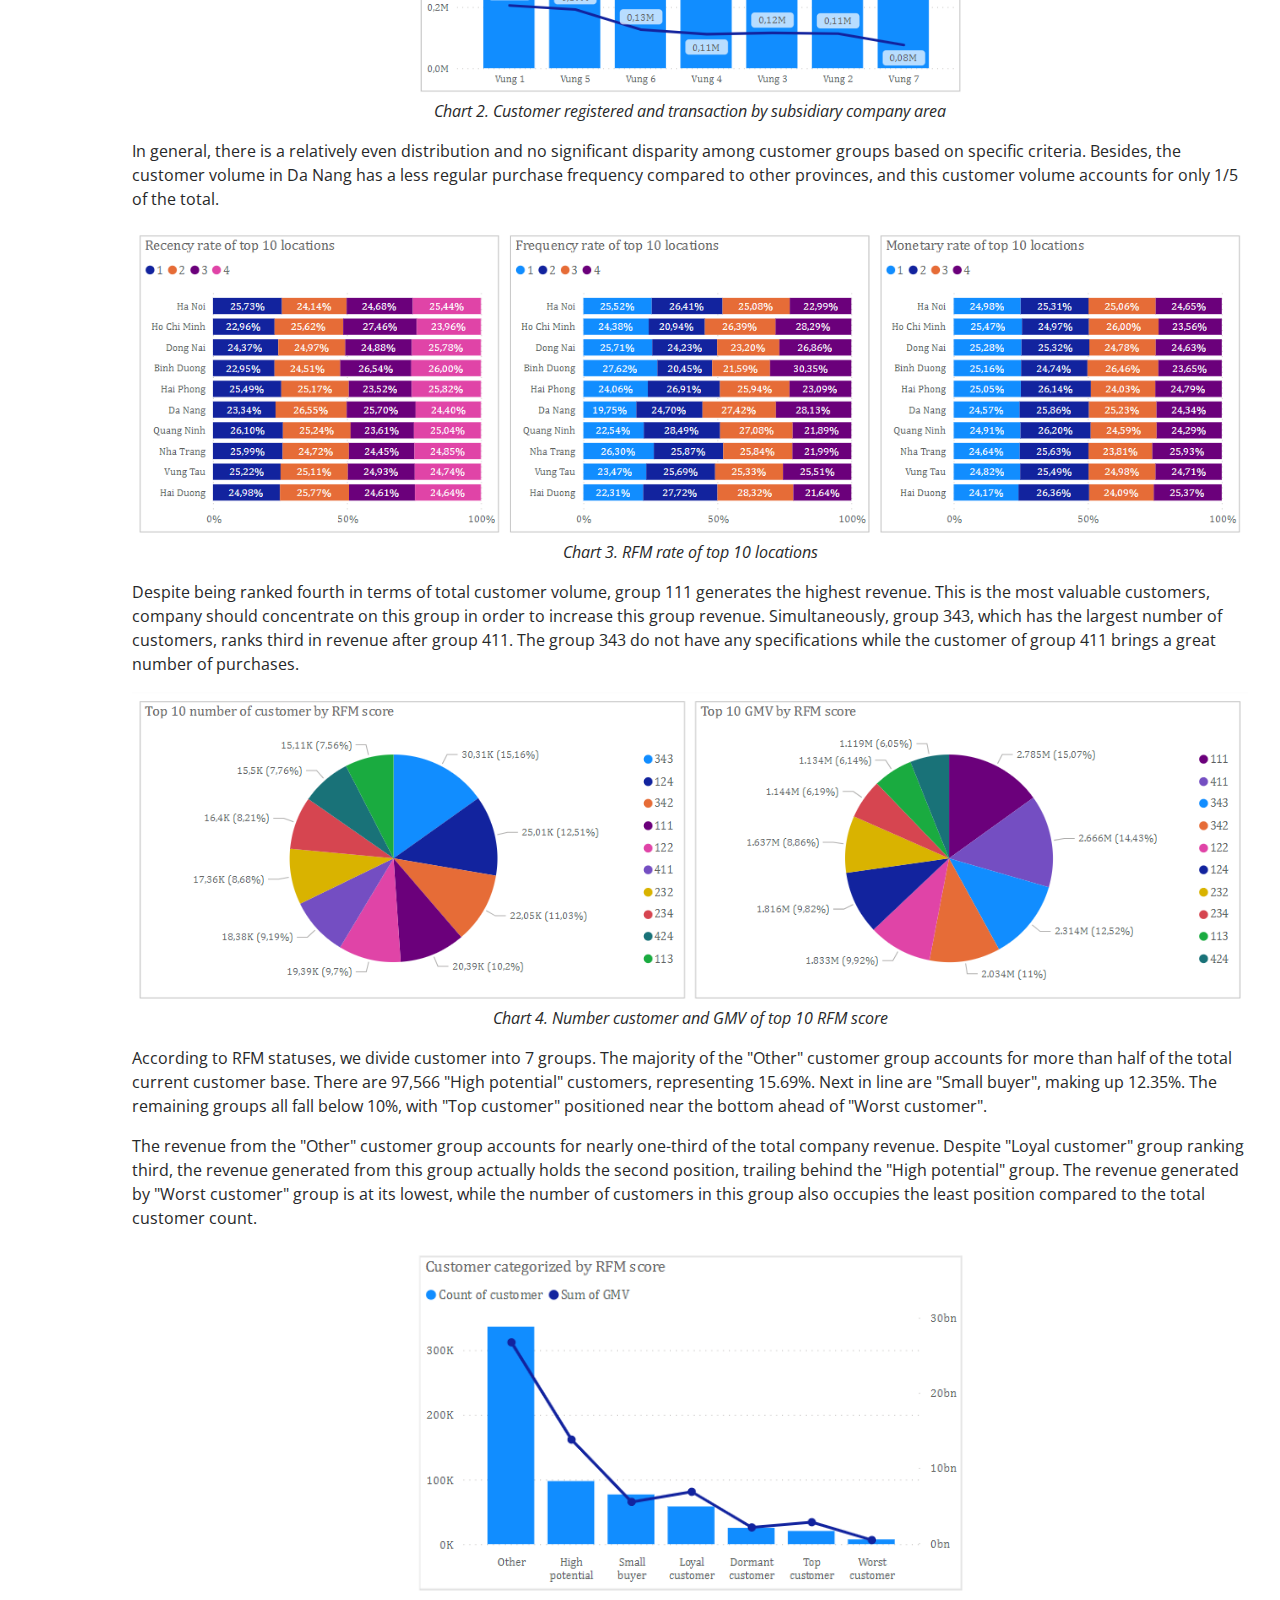
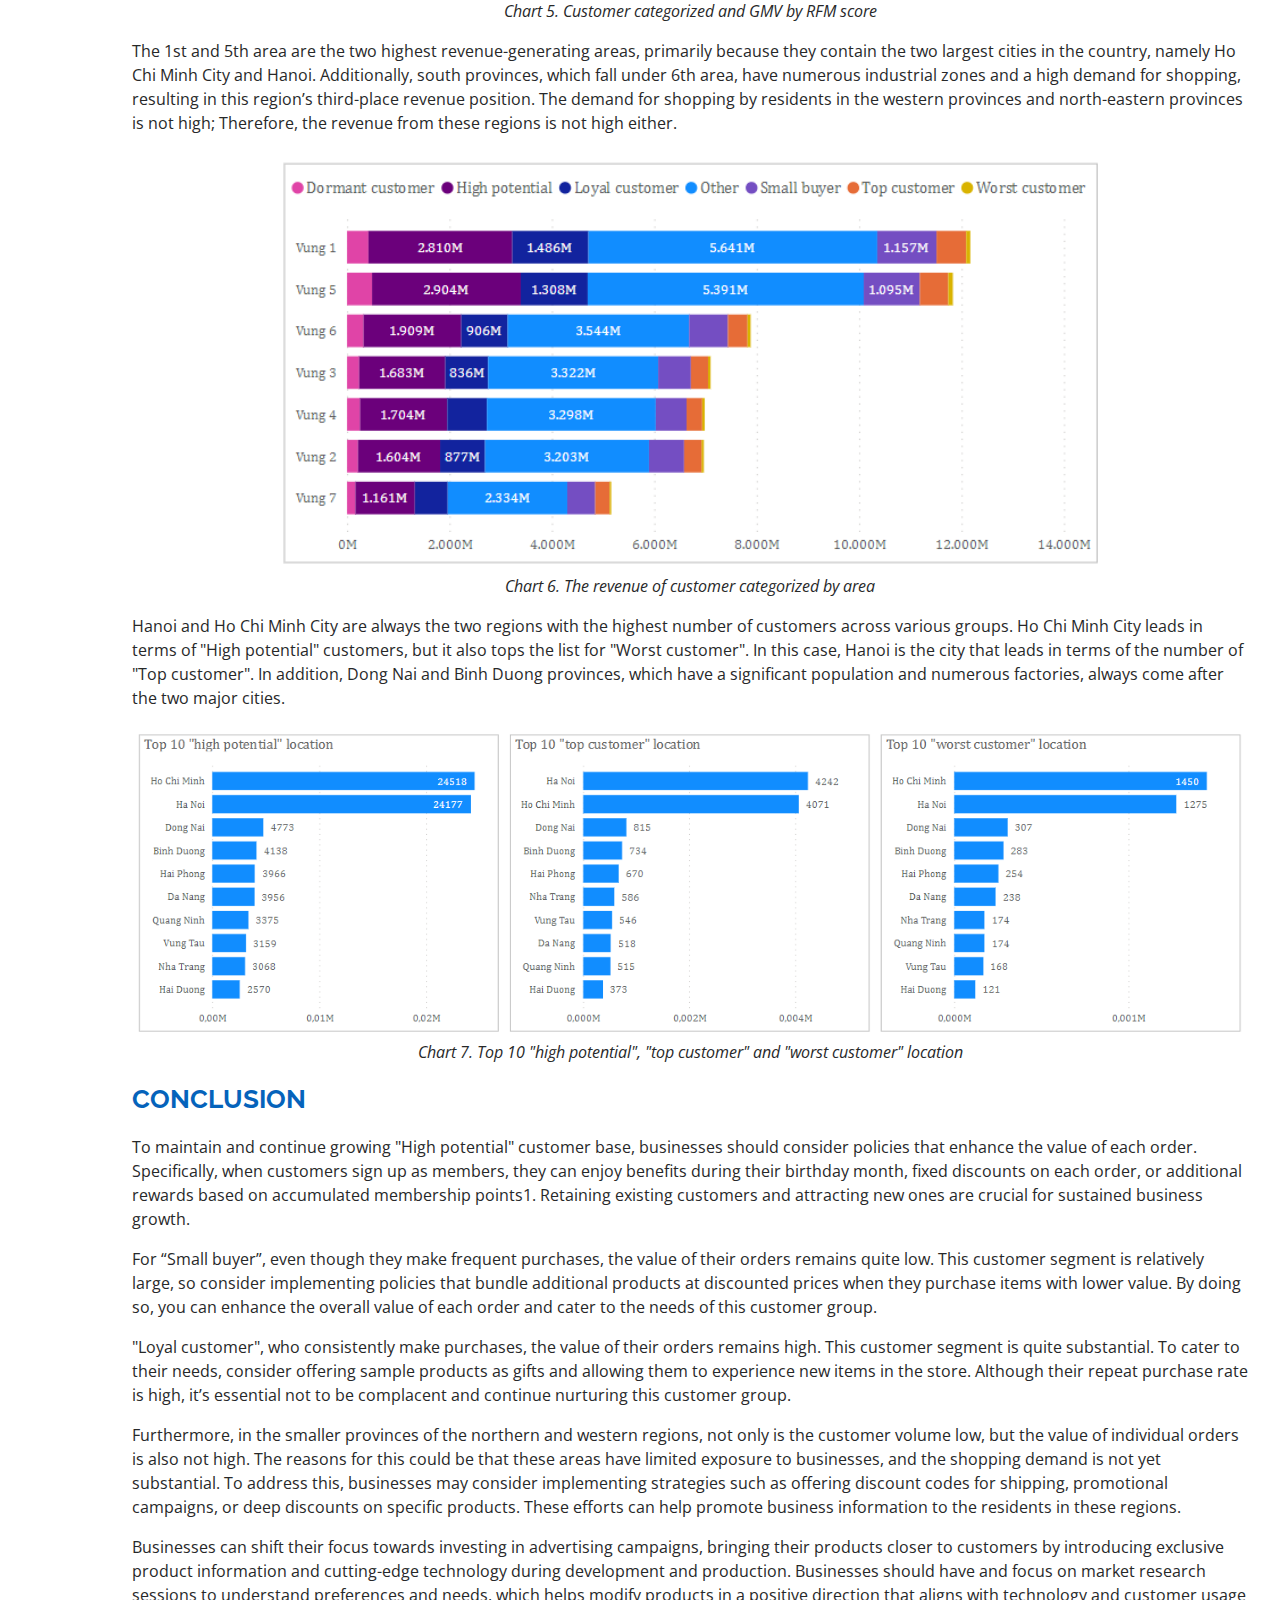
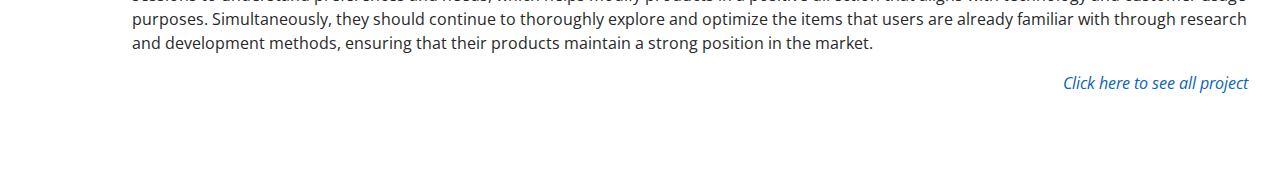
==== commit 868b208b: "project 2" ====
--- a/project/customer_segmentation_by_rfm_model.html
+++ b/project/customer_segmentation_by_rfm_model.html
@@ -101,15 +101,15 @@
                 </ul>
                 <div class="code">
                     <p>
-                        <i># Read "customer_registered" table from "customer_registered.csv" file;</i>
+                        <i><b># Read "customer_registered" table from "customer_registered.csv" file;</b></i>
                         <br>import pandas as pd
                         <br>customer_registered = pd.read_csv("C:\\Users\\Admin\\OneDrive - VNU-HCMUS\Data Analytics\\1. Customer Segmentation by RFM Model\\0. Raw Data\\customer_registered.csv")
                         <br>
-                        <br><i># Convert "created_date" column to Date type by using the Pandas Python module;</i>
+                        <br><i><b># Convert "created_date" column to Date type by using the Pandas Python module;</b></i>
                         <br>customer_registered['created_date'] = pd.to_datetime(customer_registered['created_date']).dt.date
                         <br>customer_registered['created_date'] = pd.to_datetime(customer_registered['created_date'])
                         <br>
-                        <br><i># Convert "stopdate" column to Date type by using the Pandas Python module;</i>
+                        <br><i><b># Convert "stopdate" column to Date type by using the Pandas Python module;</b></i>
                         <br>customer_registered['stopdate'] = pd.to_datetime(customer_registered['stopdate']).dt.date
                         <br>customer_registered['stopdate'] = pd.to_datetime(customer_registered['stopdate'])
                         <br>
@@ -125,13 +125,13 @@
                 </ul>
                 <div class="code">
                     <p>
-                        <i># Read "customer_transaction" table from "customer_transaction.csv" file;</i>
+                        <i><b># Read "customer_transaction" table from "customer_transaction.csv" file;</b></i>
                         <br>customer_transaction = pd.read_csv("C:\\Users\\Admin\\OneDrive - VNU-HCMUS\Data Analytics\\1. Customer Segmentation by RFM Model\\0. Raw Data\\customer_transaction.csv")
                         <br>
-                        <br><i># Convert "Purchase_Date" column to Date type by using the Pandas Python module;</i>
+                        <br><i><b># Convert "Purchase_Date" column to Date type by using the Pandas Python module;</b></i>
                         <br>customer_transaction['Purchase_Date'] = pd.to_datetime(customer_transaction['Purchase_Date'])
                         <br>
-                        <br><i># Export "customer_transaction.csv" file after cleaning.</i>
+                        <br><i><b># Export "customer_transaction.csv" file after cleaning.</b></i>
                         <br>customer_transaction.to_csv("../1. Clean Data/customer_transaction.csv", index=False)
                     </p>
                 </div>
@@ -144,16 +144,16 @@
                 </ul>
                 <div class="code">
                     <p>
-                        <i># Read "location" table from "customer_transaction.csv" file;</i>
+                        <i><b># Read "location" table from "customer_transaction.csv" file;</b></i>
                         <br>location = pd.read_csv("C:\\Users\\Admin\\OneDrive - VNU-HCMUS\\Data Analytics\\1. Customer Segmentation by RFM Model\\0. Raw Data\\location.csv")
                         <br>
-                        <br><i># Convert "LocationID" column to float type by using the Pandas Python module;</i>
+                        <br><i><b># Convert "LocationID" column to float type by using the Pandas Python module;</b></i>
                         <br>location['LocationID'] = location['LocationID'].astype(float)
                         <br>
-                        <br><i># Convert "BranchCode" column to float type by using the Pandas Python module;</i>
+                        <br><i><b># Convert "BranchCode" column to float type by using the Pandas Python module;</b></i>
                         <br>location['BranchCode'] = location['BranchCode'].astype(float)
                         <br>
-                        <br><i># Export "location.csv" file after cleaning.</i>
+                        <br><i><b># Export "location.csv" file after cleaning.</b></i>
                         <br>location.to_csv("../1. Clean Data/location.csv", index=False)
                     </p>
                 </div>
@@ -256,7 +256,7 @@
                 <p>Furthermore, in the smaller provinces of the northern and western regions, not only is the customer volume low, but the value of individual orders is also not high. The reasons for this could be that these areas have limited exposure to businesses, and the shopping demand is not yet substantial. To address this, businesses may consider implementing strategies such as offering discount codes for shipping, promotional campaigns, or deep discounts on specific products. These efforts can help promote business information to the residents in these regions.</p>
                 <p>Businesses can shift their focus towards investing in advertising campaigns, bringing their products closer to customers by introducing exclusive product information and cutting-edge technology during development and production. Businesses should have and focus on market research sessions to understand preferences and needs, which helps modify products in a positive direction that aligns with technology and customer usage purposes. Simultaneously, they should continue to thoroughly explore and optimize the items that users are already familiar with through research and development methods, ensuring that their products maintain a strong position in the market.</p>
             </div>
-            <p style="text-align: right;"><i><a href="https://github.com/ntphi15/Customer-Segmentation-by-RMF-Model">Click here to see all project</a></i></p>
+            <p style="text-align: right"><i><a href="https://github.com/ntphi15/Customer-Segmentation-by-RMF-Model.git" target="_blank">Click here to see all project</a></i></p>
         </div>        
                
     </section><!-- End About Section -->        
--- a/assets/css/style.css
+++ b/assets/css/style.css
@@ -462,6 +462,10 @@
   margin-left: 15px;
 }
 
+.about .code b{
+  color: dimgray;
+}
+
 /*--------------------------------------------------------------
 # Facts
 --------------------------------------------------------------*/
